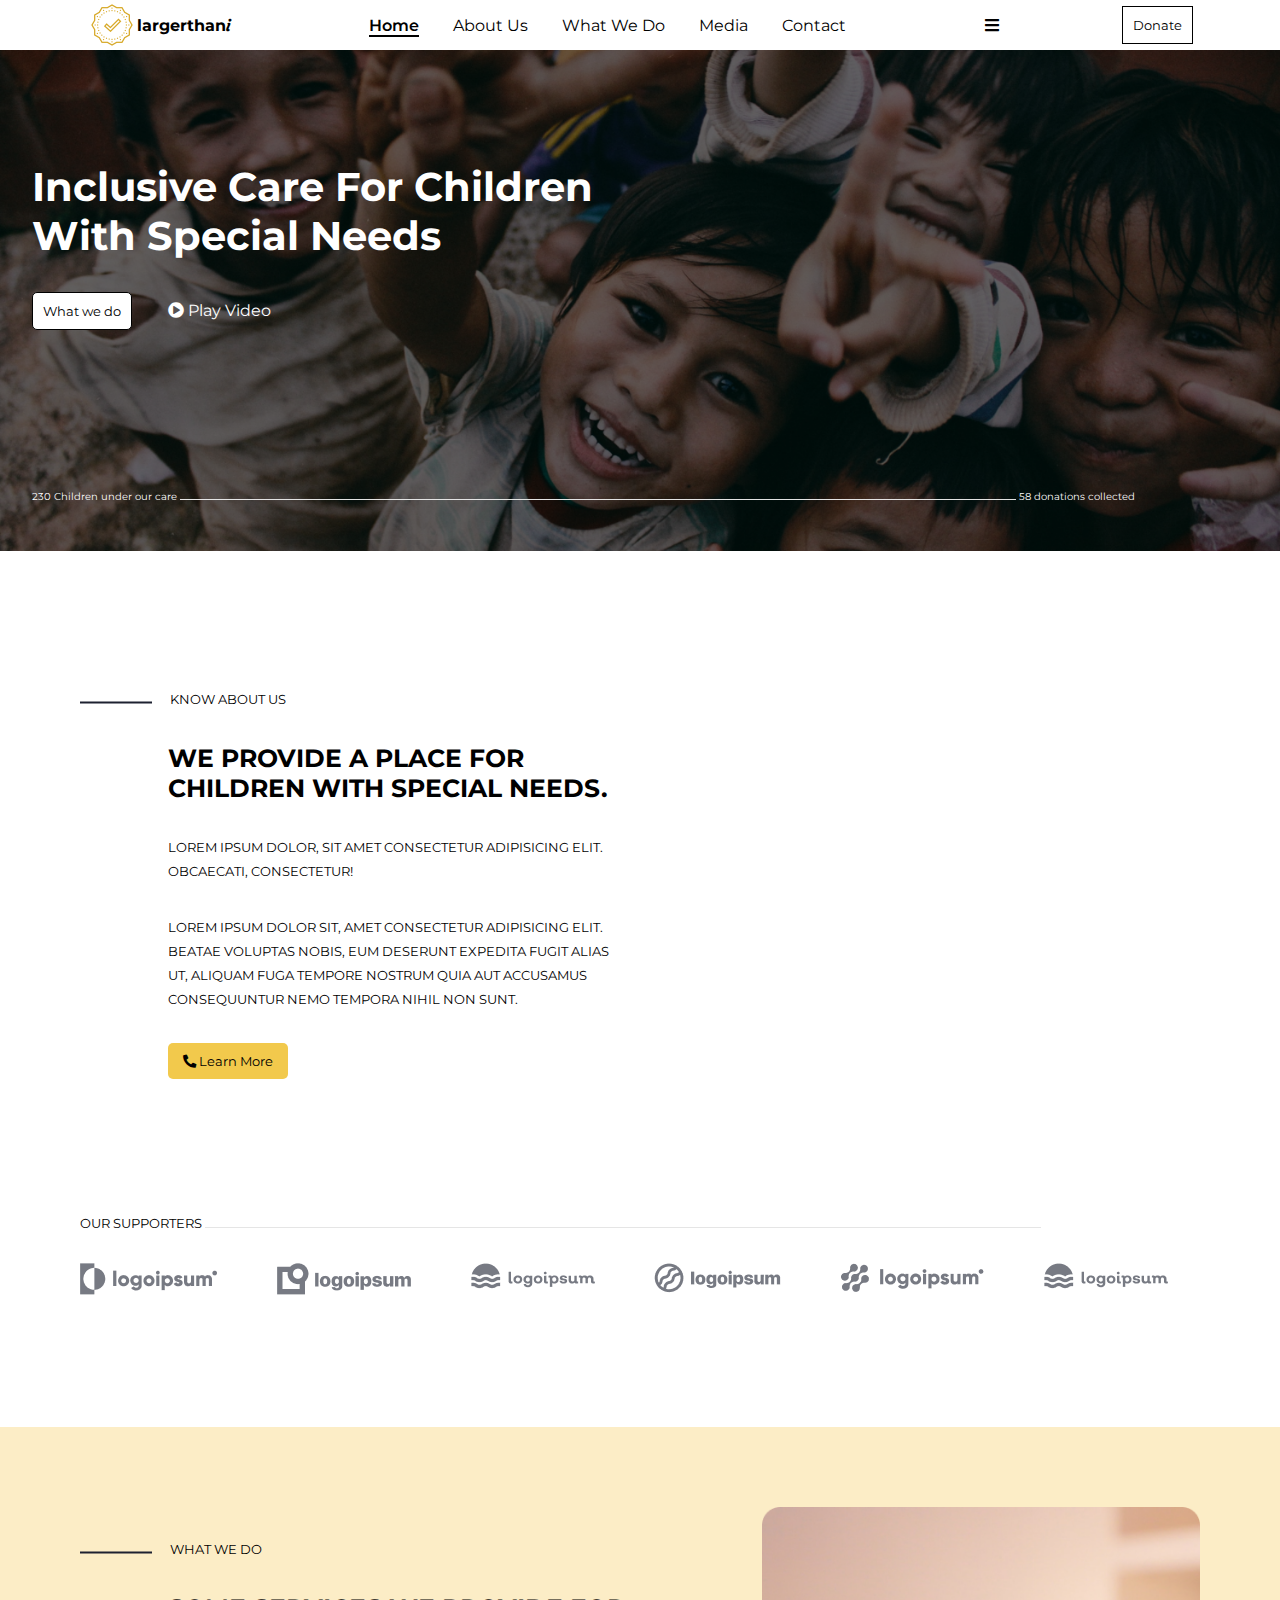
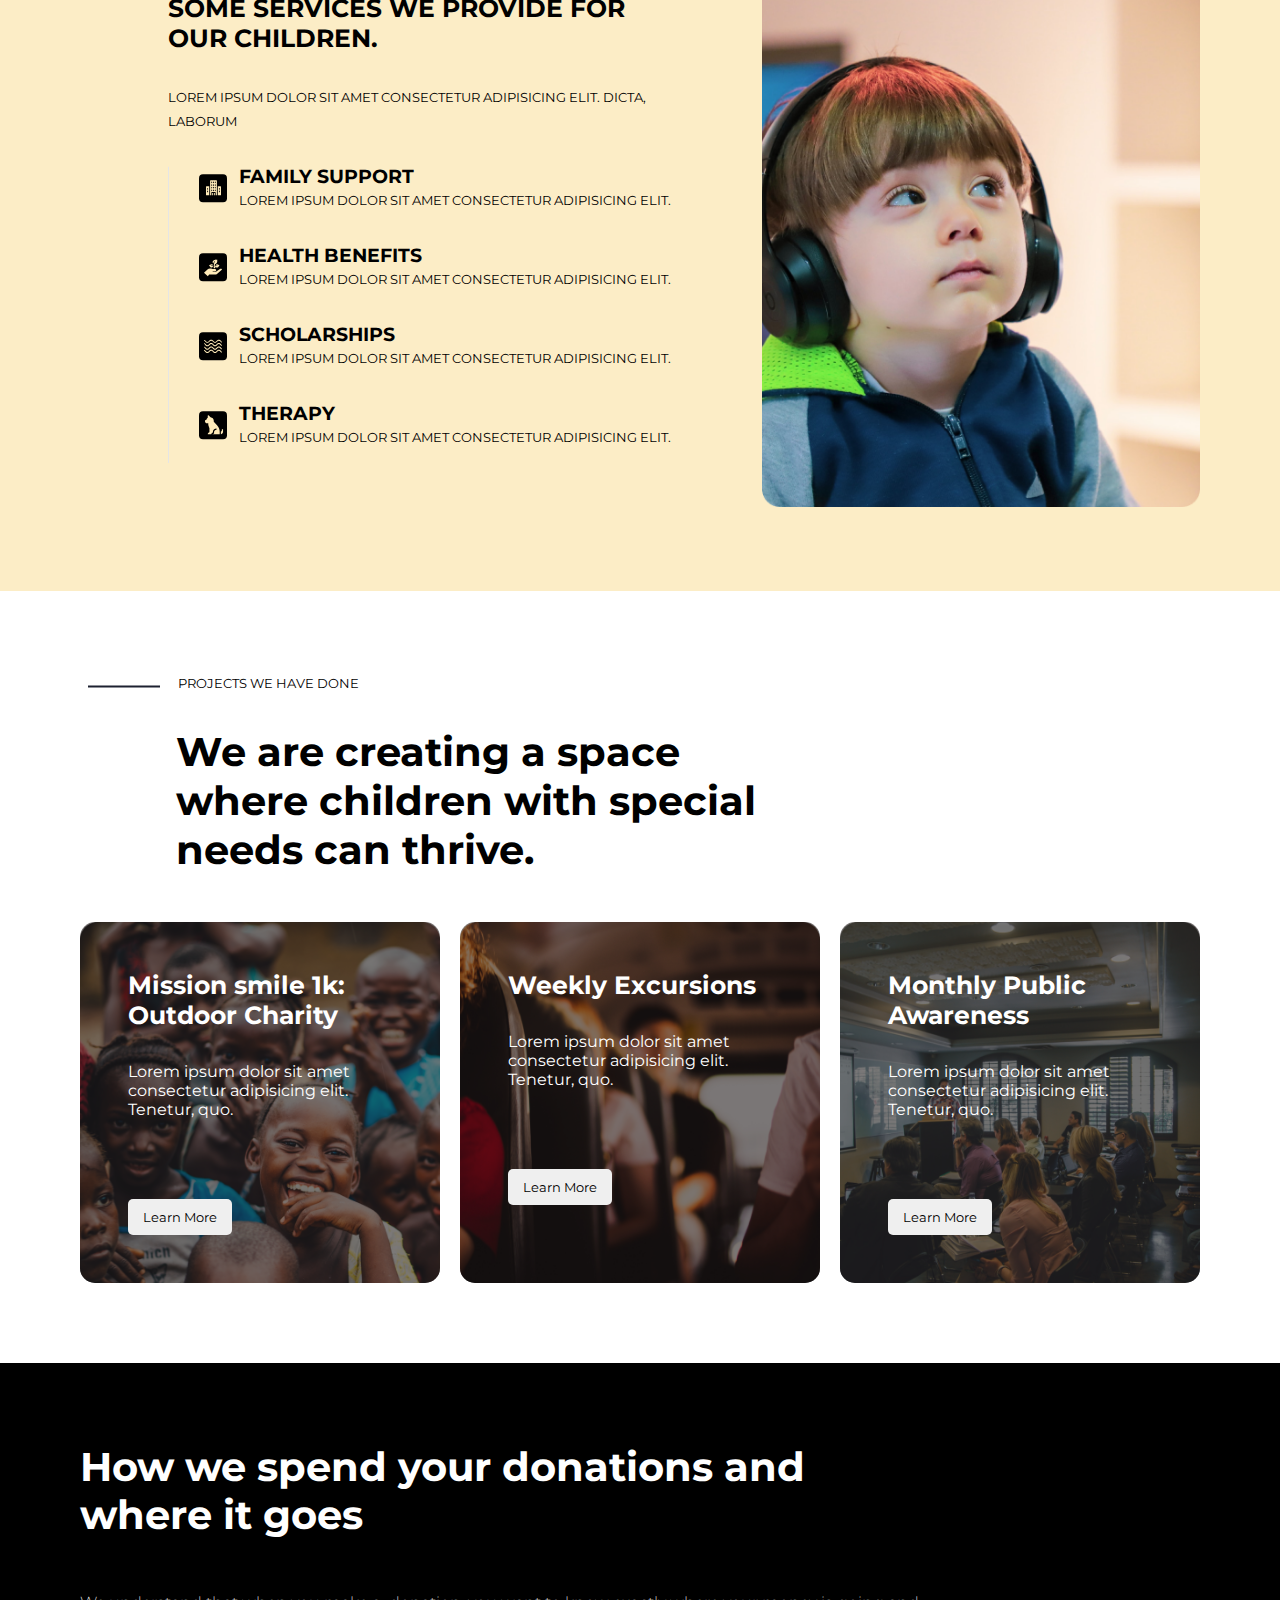
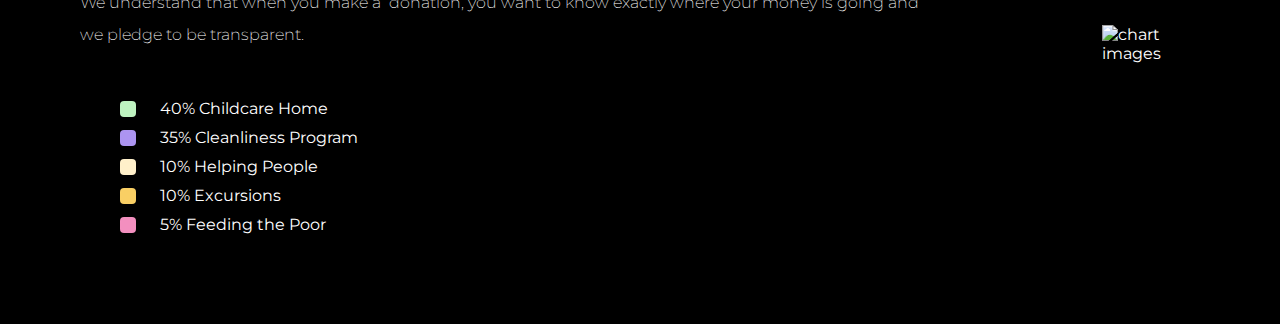
==== index.html @ 97e53000 "added stats section" ====
<!DOCTYPE html>
<html lang="en">
  <head>
    <meta charset="UTF-8" />
    <meta name="viewport" content="width=device-width, initial-scale=1.0" />
    <!-- Font Awesome CDN -->
    <link
      rel="stylesheet"
      href="https://cdnjs.cloudflare.com/ajax/libs/font-awesome/5.15.4/css/all.min.css"
    />

    <link
      rel="shortcut icon"
      href="assets/svg/Approval.svg"
      type="image/x-icon"
    />
    <!-- CSS references -->
    <link rel="stylesheet" href="/assets/css/home.css" />
    <link rel="stylesheet" href="assets/css/styleguide.css" />
    <link rel="stylesheet" href="assets/css/mobile.css" />

    <!-- Google Fonts -->
    <link
      href="https://fonts.googleapis.com/css?family=Montserrat:100,200,300,regular,500,600,700,800,900,100italic,200italic,300italic,italic,500italic,600italic,700italic,800italic,900italic"
      rel="stylesheet"
    />

    <link
      href="https://fonts.googleapis.com/css?family=Courgette:regular"
      rel="stylesheet"
    />
    <title>Home</title>
  </head>
  <body>
    <!-- <h2>Navbar sample</h2> -->
    <header>
      <div class="logo">
        <img src="assets/svg/Approval.svg" alt="" width="50px" height="50px" />
        <h4>largerthan<span>i</span></h4>
      </div>

      <nav>
        <a class="active" href="#">Home</a>
        <a href="#">About Us</a>
        <a href="#">What We Do</a>
        <a href="#">Media</a>
        <a href="#">Contact</a>
      </nav>
      <div class="hamburger">
        <i class="fas fa-bars"></i>
        <div class="dropdown-content">
          <p class="active" href="#">Home</p>
          <p href="#">About Us</p>
          <p href="#">What We Do</p>
          <p href="#">Media</p>
          <p href="#">Contact</p>
        </div>
      </div>
      <div class="btn">
        <button type="button">Donate</button>
      </div>
    </header>

    <!-- Hero Section -->
    <div class="hero">
      <div class="hero1">
        <div class="hero-content">
          <h4>Inclusive Care For Children With Special Needs</h4>
          <button type="button">What we do</button>
          <a href="#"> <i class="fas fa-play-circle"></i> Play Video</a>
        </div>
        <div class="col-2"></div>
      </div>
      <div class="stats">
        <p style="align-content: center; font-size: 10px">
          230 Children under our care
          <span
            ><img
              src="assets/svg/Line.svg"
              alt="stats figure on hero section"
            />
          </span>
          58 donations collected
        </p>
      </div>
    </div>

    <!-- About Section -->
    <div class="about-us">
      <div class="about-hero">
        <div class="about-col-1">
          <p>
            <img
              src="/assets/svg/about-line.svg"
              alt="about line"
              style="margin-right: 15px"
            />
            <span> know about us</span>
          </p>
          <div class="col-1-content">
            <h3>We provide a place for children with special needs.</h3>
            <p>
              Lorem ipsum dolor, sit amet consectetur adipisicing elit.
              Obcaecati, consectetur!
            </p>
            <p>
              Lorem ipsum dolor sit, amet consectetur adipisicing elit. Beatae
              voluptas nobis, eum deserunt expedita fugit alias ut, aliquam fuga
              tempore nostrum quia aut accusamus consequuntur nemo tempora nihil
              non sunt.
            </p>
            <button type="button">
              <i class="fas fa-phone-alt"></i> Learn More
            </button>
          </div>
        </div>
        <div class="about-col-2">
          <!-- <img src="/assets/images/About_BG.png" alt="about section image" />
          <i class="fas fa-play-circle"></i> -->
          <iframe
            width="500"
            height="500"
            style="border-radius: 10px"
            src="https://www.youtube.com/embed/Sut9pcNvTUs?si=gkUlMRy2Nu7qwLRM"
            title="YouTube video player"
            frameborder="0"
            allow="accelerometer; autoplay; clipboard-write; encrypted-media; gyroscope; picture-in-picture; web-share"
            referrerpolicy="strict-origin-when-cross-origin"
            allowfullscreen
          ></iframe>
        </div>
      </div>
      <div class="about-partners">
        <p>
          our supporters <img src="/assets/svg/Line.svg" alt="about-line" />
        </p>
        <div class="partners">
          <div class="partner-img">
            <img src="/assets/images/partners1.png" alt="partners logo" />
          </div>
          <div class="partner-img">
            <img src="/assets/images/partners2.png" alt="partners logo" />
          </div>
          <div class="partner-img">
            <img src="/assets/images/partners3.png" alt="partners logo" />
          </div>
          <div class="partner-img">
            <img src="/assets/images/partners4.png" alt="partners logo" />
          </div>
          <div class="partner-img">
            <img src="/assets/images/partners5.png" alt="partners logo" />
          </div>
          <div class="partner-img">
            <img src="/assets/images/partners3.png" alt="partners logo" />
          </div>
        </div>
      </div>
    </div>

    <!-- What We Do Section -->
    <div class="wwd">
      <div class="wwd-text">
        <p>
          <img
            src="/assets/svg/about-line.svg"
            style="margin-right: 15px"
            alt="line paragraph"
          />
          <span>what we do</span>
        </p>
        <div class="col-1-content">
          <h3>Some services we provide for our children.</h3>
          <p>
            Lorem ipsum dolor sit amet consectetur adipisicing elit. Dicta,
            laborum
          </p>
        </div>

        <div class="wwd-list">
          <img
            src="/assets/svg/whatwedoline.svg"
            height="300px"
            alt="what we do"
          />
          <ul>
            <li class="icon-family-support">
              <h3>Family Support</h3>
              <p>Lorem ipsum dolor sit amet consectetur adipisicing elit.</p>
            </li>
            <li class="icon-health-benefits">
              <h3>Health Benefits</h3>
              <p>Lorem ipsum dolor sit amet consectetur adipisicing elit.</p>
            </li>
            <li class="icon-scholarships">
              <h3>Scholarships</h3>
              <p>Lorem ipsum dolor sit amet consectetur adipisicing elit.</p>
            </li>
            <li class="icon-therapy">
              <h3>Therapy</h3>
              <p>Lorem ipsum dolor sit amet consectetur adipisicing elit.</p>
            </li>
          </ul>
        </div>
      </div>
      <div class="wwd-img">
        <img
          src="/assets/images/whatwedo-img.png"
          height="600px"
          alt="what we do"
        />
      </div>
    </div>

    <!-- Projects Completed -->
    <div class="projects">
      <div class="project-1">
        <div class="project-title">
          <p>
            <img
              src="/assets/svg/about-line.svg"
              style="margin-right: 15px"
              alt="project line"
            />
            <span>projects we have done</span>
          </p>
          <h3>
            We are creating a space where children with special needs can
            thrive.
          </h3>
        </div>
        <div class="project-col-2"></div>
      </div>
      <div class="project-cards">
        <div class="pro project-card1">
          <div class="content">
            <h4>Mission smile 1k: Outdoor Charity</h4>
            <p>
              Lorem ipsum dolor sit amet consectetur adipisicing elit. Tenetur,
              quo.
            </p>
          </div>
          <button type="button">Learn More</button>
        </div>
        <div class="pro project-card2">
          <div class="content">
            <h4>Weekly Excursions</h4>
            <p>
              Lorem ipsum dolor sit amet consectetur adipisicing elit. Tenetur,
              quo.
            </p>
          </div>
          <button type="button">Learn More</button>
        </div>
        <div class="pro project-card3">
          <div class="content">
            <h4>Monthly Public Awareness</h4>
            <p>
              Lorem ipsum dolor sit amet consectetur adipisicing elit. Tenetur,
              quo.
            </p>
          </div>
          <button type="button">Learn More</button>
        </div>
      </div>
    </div>

    <!-- Donation Chart -->
    <div class="donation-chart">
      <div class="chart-col-1">
        <h3>How we spend your donations and where it goes</h3>
        <p>
          We understand that when you make a  donation, you want to know exactly
          where your money is going and we pledge to be transparent.
        </p>
        <div class="chart-stats">
          <ul>
            <li class="stats-child">40% Childcare Home</li>
            <li class="stats-clean">35% Cleanliness Program</li>
            <li class="stats-help">10% Helping People</li>
            <li class="stats-excursion">10% Excursions</li>
            <li class="stats-feed">5% Feeding the Poor</li>
          </ul>
        </div>
      </div>
      <div class="chart-col-2">
        <img src="/assets/images/chart.png" alt="chart images" height="300px" />
      </div>
    </div>
  </body>
</html>
---- assets/css/home.css ----
* {
  font-family: "Montserrat", sans-serif;
  box-sizing: border-box;
  margin: 0;
}
header {
  display: flex;
  align-items: center;
  justify-content: space-around;
  margin: 0 25px;
  position: relative;
}
header .logo {
  display: flex;
  align-items: center;
}

header h4 span {
  font-family: "Courgette", cursive;
}
header nav a {
  margin: 0 15px;
  text-decoration: none;
  color: #000;
}
header nav a:hover {
  border-bottom: 2px solid #000;
}
header nav a.active {
  font-weight: 600;
  border-bottom: 2px solid #000;
}
header .btn button {
  background-color: #fff;
  color: #000;
  padding: 10px;
  border: 1px solid #000;
  cursor: pointer;
}
header .btn button:hover {
  background-color: #000;
  color: #fff;
  padding: 10px;
  cursor: pointer;
}

header .hamburger .dropdown-content {
  display: none;
  /* position: absolute; */
}

/* Hero style */
.hero {
  background-image: url("/assets/images/heroBG.png");
  background-size: cover;
  background-position: center center;
  padding: 7rem 0 3rem;
  color: var(--text-white);
}
.hero1 {
  display: flex;
  margin-bottom: 10rem;
}

.hero1 .hero-content {
  width: 50%;
  padding: 0 2rem;
}

.hero1 .hero-content h4 {
  font-size: 40px;
  margin-bottom: 2rem;
}

.hero1 .hero-content button {
  background-color: var(--text-white);
  color: var(--text-dark);
  padding: 10px;
  border-radius: 5px;
  border: 1px solid #000;
  cursor: pointer;
  margin-right: 2rem;
}

.hero1 button:hover {
  background-color: #000;
  color: #fff;
  padding: 10px;
  cursor: pointer;
  border: var(--text-white) 1px solid;
}

.hero1 .hero-content a {
  color: var(--text-white);
  text-decoration: none;
}

.hero .stats {
  padding-left: 2rem;
}

/* About Section styles */
.about-us {
  padding: 5rem;
}
.about-hero {
  display: flex;
  column-gap: 5rem;
  align-items: center;
}

.about-hero .about-col-1,
.wwd-text,
.project-title p span {
  text-transform: uppercase;
}

.about-hero .about-col-1 p {
  font-size: 13px;
  margin-bottom: 2rem;
  line-height: 1.5rem;
}

.col-1-content {
  margin-left: 5.5rem;
}

.col-1-content h3 {
  font-size: 25px;
  margin-bottom: 2rem;
  text-transform: uppercase;
}
.about-col-1 .col-1-content button {
  background-color: var(--primary-yellow-btn);
  color: var(--text-dark);
  padding: 10px 15px;
  border-radius: 5px;
  border: none;
  cursor: pointer;
}

.about-us .about-partners {
  padding: 5rem 0 3rem;
}
.about-us .about-partners p {
  text-transform: uppercase;
  font-size: 13px;
  margin-bottom: 2rem;
}
.about-us .about-partners img {
  /* align-content: center; */
  justify-content: center;
  margin-right: 2rem;
}

.about-partners .partners {
  display: flex;
  justify-content: space-between;
}

/* What we do styles */
.wwd {
  display: flex;
  align-items: center;
  column-gap: 5rem;
  padding: 5rem;
  background-color: var(--primary-yellow-bg);
}

.wwd .wwd-text p {
  font-size: 13px;
  margin-bottom: 2rem;
  line-height: 1.5rem;
}
.wwd-list {
  display: inline-flex;
  margin-left: 5.5rem;
}
.wwd-list ul {
  list-style: none;
  padding: 0;
}

.wwd-list li {
  padding-left: 40px;
  background-repeat: no-repeat;
  background-position: left center;
  margin-bottom: 10px;
  margin-left: 30px;
}

.icon-family-support {
  background-image: url("/assets/svg/family-support.svg");
}

.icon-health-benefits {
  background-image: url("/assets/svg/health-benefits.svg");
}

.icon-scholarships {
  background-image: url("/assets/svg/scholarships.svg");
}

.icon-therapy {
  background-image: url("/assets/svg/therapy.svg");
}

/* Projects Styles */
.projects {
  margin: 5rem 0;
}
.projects .project-1 {
  display: flex;
}
.projects .project-1 {
  width: 60%;
}
.project-1 .project-title {
  margin-left: 5.5rem;
}
.project-1 .project-title p {
  font-size: 13px;
  margin-bottom: 2rem;
  line-height: 1.5rem;
}

.project-1 .project-title h3 {
  font-size: 40px;
  margin: 0 0 3rem 5.5rem;
}

.projects .project-cards {
  display: grid;
  grid-template-columns: repeat(3, 1fr);
  grid-template-rows: 1fr;
  grid-column-gap: 20px;
  grid-row-gap: 0px;
  margin: 0 5rem 5rem;
}

.project-cards .pro {
  padding: 3rem;
  color: var(--text-white);
  border-radius: 15px;
  position: relative;
  overflow: hidden;
}

.project-cards .pro::before {
  content: "";
  position: absolute;
  top: 0;
  left: 0;
  width: 100%;
  height: 100%;
  background-color: #140e0e88;
  z-index: 1;
}

.project-cards .pro h4,
.project-cards .pro p,
.project-cards .pro button,
.project-cards .pro .content {
  position: relative;
  z-index: 2;
}

.project-cards .pro .content {
  flex: 1;
}

.project-cards .pro h4 {
  font-size: 25px;
}

.project-cards .pro p {
  margin: 2rem 0 5rem;
  font-weight: normal;
}

.project-cards .pro button {
  padding: 10px 15px;
  border-radius: 5px;
  border: none;
  cursor: pointer;
  font-weight: 400;
  align-self: flex-end;
}

.project-card1 {
  background-image: url("/assets/images/project-1.png");
  background-repeat: no-repeat;
  background-size: cover;
}

.project-card2 {
  background-image: url("/assets/images/project2.png");
  background-repeat: no-repeat;
  background-size: cover;
}

.project-card3 {
  background-image: url("/assets/images/project-3.png");
  background-repeat: no-repeat;
  background-size: cover;
}

/* Stats Chart */
.donation-chart {
  display: flex;
  align-items: center;
  padding: 5rem;
  column-gap: 10rem;
  background-color: var(--text-dark);
  color: var(--text-white);
}
.chart-col-1 h3 {
  font-size: 40px;
  line-height: 3rem;
  margin-bottom: 3rem;
}

.chart-col-1 p {
  font-weight: 200;
  line-height: 2rem;
  margin-bottom: 3rem;
}

.chart-col-1 .chart-stats ul {
  list-style: none;
  margin-left: 0;
}

.chart-stats li {
  padding-left: 40px;
  background-repeat: no-repeat;
  background-position: left center;
  margin-bottom: 10px;
}
.stats-child {
  background-image: url("/assets/svg/child-icon.svg");
}
.stats-clean {
  background-image: url("/assets/svg/cleanliness-icon.svg");
}
.stats-help {
  background-image: url("/assets/svg/help-icon.svg");
}
.stats-excursion {
  background-image: url("/assets/svg/excursion-icon.svg");
}
.stats-feed {
  background-image: url("/assets/svg/feeding-icon.svg");
}
---- assets/css/styleguide.css ----
:root {
  --primary-yellow-btn: #f2c94c;
  --primary-yellow-bg: #fcedc6;
  --text-white: #fff;
  --text-dark: #000;
}
---- assets/css/mobile.css ----
/* Mobile styles */
@media (max-width: 768px) {
  /* nav {
    display: none; 
    flex-direction: column;
    position: absolute;
    top: 60px;
    left: 0;
    width: 100%;
    background-color: #fff;
    z-index: 1;
  }

  nav a {
    padding: 10px 20px;
    border-bottom: 1px solid #ccc;
  } 

  .fa-bars {
    cursor: pointer;
    display: block;
  }

  .hamburger:hover .dropdown-content {
    display: block;
    position: absolute;
  } */

  /* hero styles on mobile */
  .hero1 .hero-content {
    width: 100%;
    /* padding: 0 2rem; */
  }

  /* about styles on mobile */
  .about-us .about-hero {
    display: inline-block;
  }

  /* partners styles on mobile */
  .about-partners .partners {
    display: grid;
    grid-template-columns: repeat(3, 1fr);
    grid-template-rows: repeat(2, 1fr);
    grid-column-gap: 10px;
    grid-row-gap: 10px;
  }

  /* What we do styles */
  .wwd {
    display: block;
  }
  .wwd .wwd-img img {
    justify-items: center;
    /* align-self: center; */
    align-content: center;
  }
}
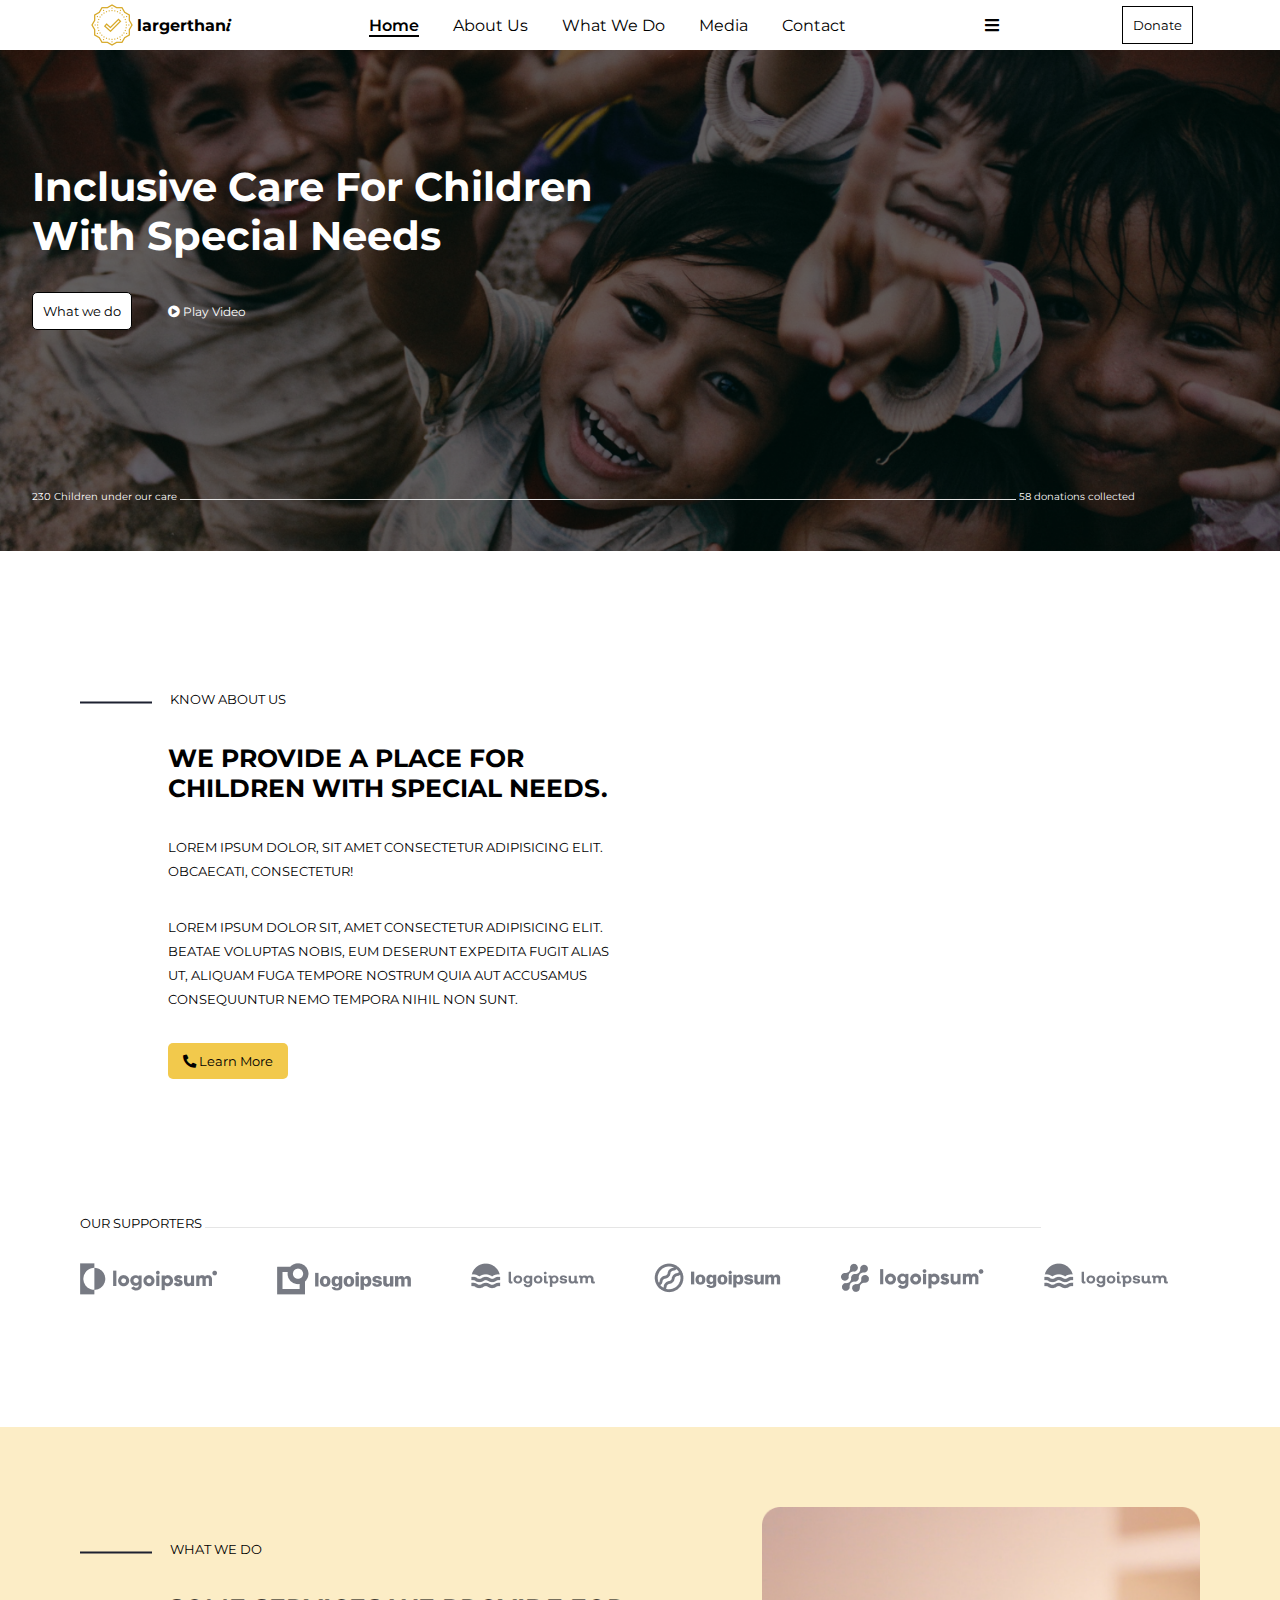
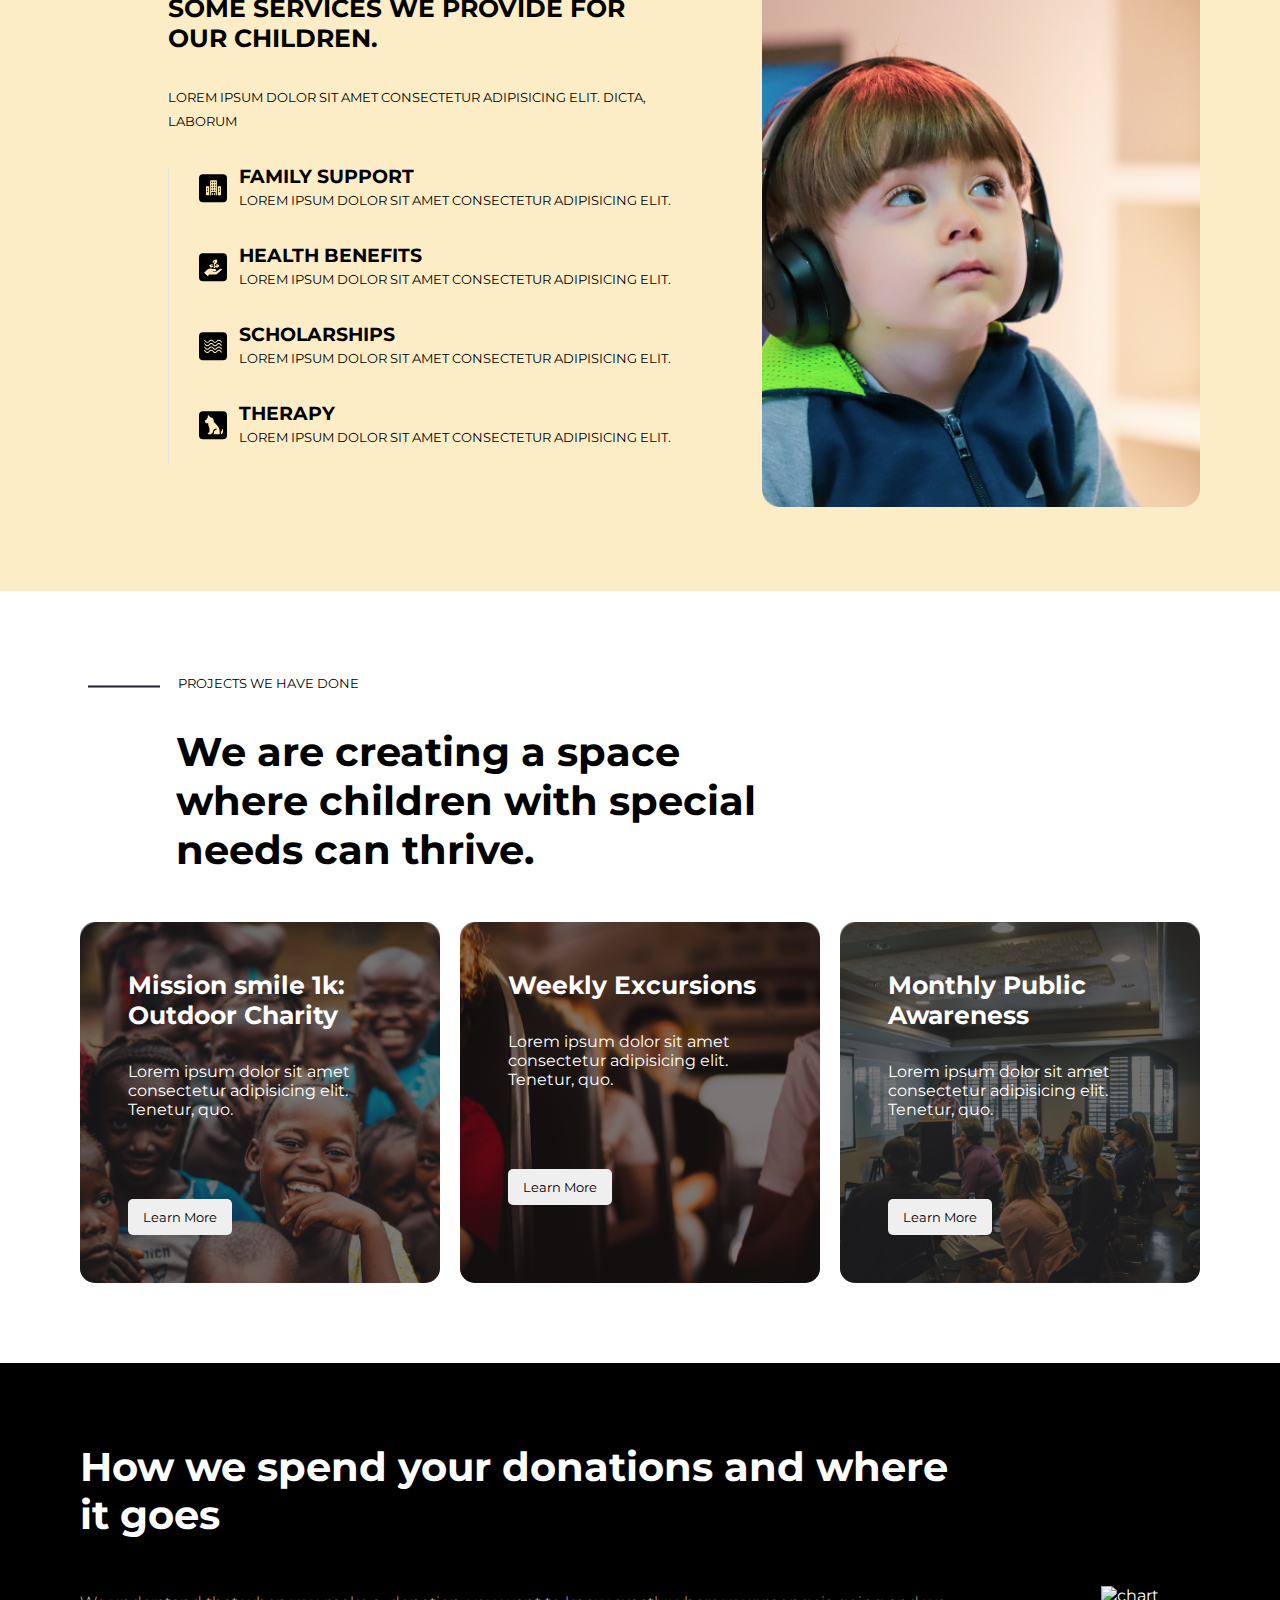
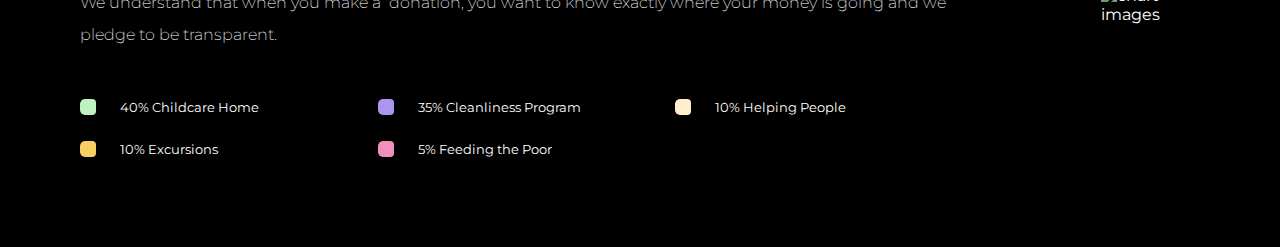
==== commit 21555ea0: "edited li on chart stats" ====
--- a/index.html
+++ b/index.html
@@ -283,7 +283,12 @@
         </div>
       </div>
       <div class="chart-col-2">
-        <img src="/assets/images/chart.png" alt="chart images" height="300px" />
+        <img
+          src="/assets/images/chart.png"
+          alt="chart images"
+          height="300px"
+          width="300px"
+        />
       </div>
     </div>
   </body>
--- a/assets/css/home.css
+++ b/assets/css/home.css
@@ -93,6 +93,7 @@
 .hero1 .hero-content a {
   color: var(--text-white);
   text-decoration: none;
+  font-size: 12px;
 }
 
 .hero .stats {
@@ -310,7 +311,7 @@
   display: flex;
   align-items: center;
   padding: 5rem;
-  column-gap: 10rem;
+  column-gap: 9rem;
   background-color: var(--text-dark);
   color: var(--text-white);
 }
@@ -329,14 +330,26 @@
 .chart-col-1 .chart-stats ul {
   list-style: none;
   margin-left: 0;
+  display: grid;
+  grid-template-columns: repeat(3, 1fr);
+  gap: 1rem;
+  list-style: none;
+  padding: 0;
+  margin: 0;
 }
 
 .chart-stats li {
+  /* background-color: #f4f4f4; */
+  /* text-align: center; */
+  /* padding: 0.5rem; */
+  border-radius: 5px;
   padding-left: 40px;
   background-repeat: no-repeat;
   background-position: left center;
   margin-bottom: 10px;
-}
+  font-size: 13px;
+}
+
 .stats-child {
   background-image: url("/assets/svg/child-icon.svg");
 }
--- a/assets/css/mobile.css
+++ b/assets/css/mobile.css
@@ -1,7 +1,7 @@
 /* Mobile styles */
 @media (max-width: 768px) {
-  /* nav {
-    display: none; 
+  nav {
+    display: none;
     flex-direction: column;
     position: absolute;
     top: 60px;
@@ -14,7 +14,7 @@
   nav a {
     padding: 10px 20px;
     border-bottom: 1px solid #ccc;
-  } 
+  }
 
   .fa-bars {
     cursor: pointer;
@@ -24,7 +24,7 @@
   .hamburger:hover .dropdown-content {
     display: block;
     position: absolute;
-  } */
+  }
 
   /* hero styles on mobile */
   .hero1 .hero-content {
@@ -56,3 +56,45 @@
     align-content: center;
   }
 }
+
+/* @media only screen and (min-width: 600px) { */
+@media (max-width: 600px) {
+  .about-hero {
+    flex-direction: column;
+  }
+
+  .about-col-1,
+  .about-col-2 {
+    width: 100%;
+  }
+
+  .about-col-2 iframe {
+    width: 100%;
+    height: auto;
+  }
+
+  .col-1-content h3 {
+    font-size: 1.25rem;
+  }
+
+  .col-1-content p {
+    font-size: 0.875rem;
+  }
+
+  .col-1-content button {
+    width: 100%;
+    padding: 12px;
+  }
+
+  .partners {
+    flex-direction: column;
+  }
+
+  .partner-img {
+    width: 100%;
+  }
+
+  .partner-img img {
+    width: 100%;
+  }
+}
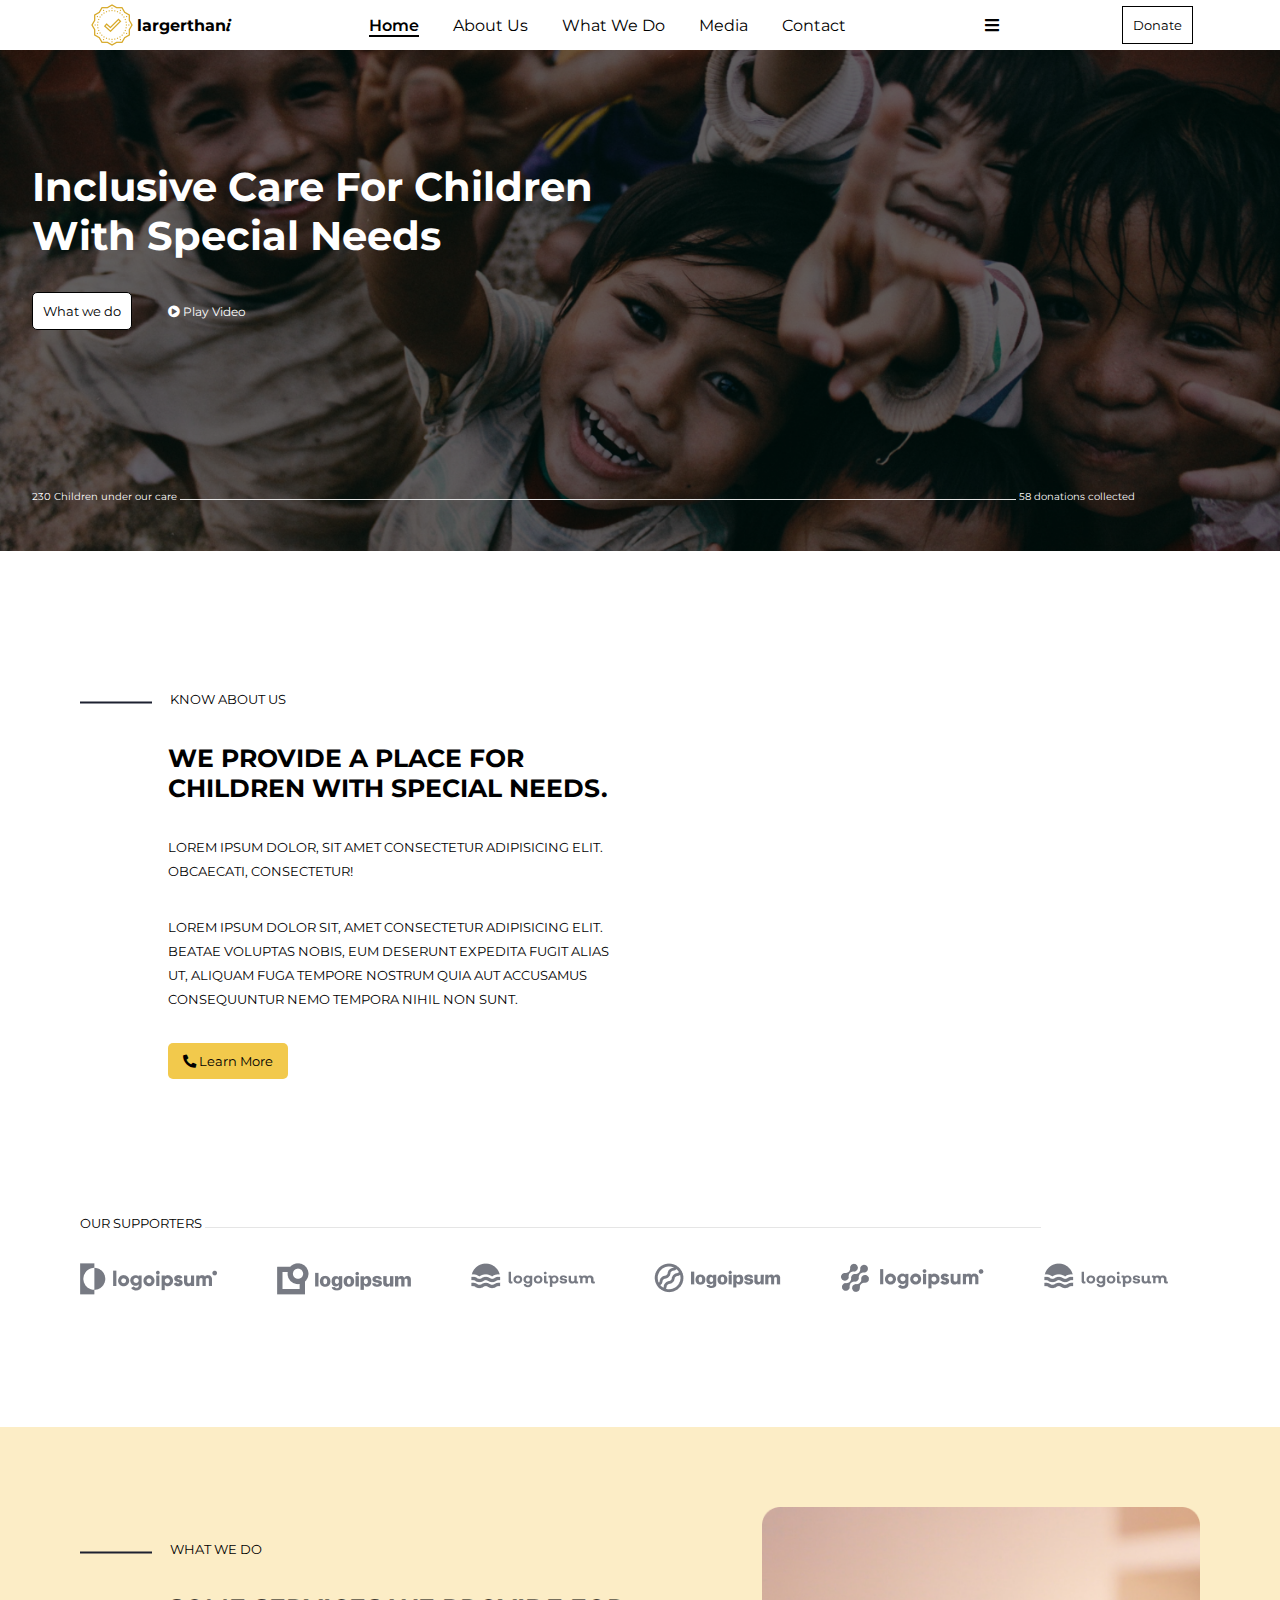
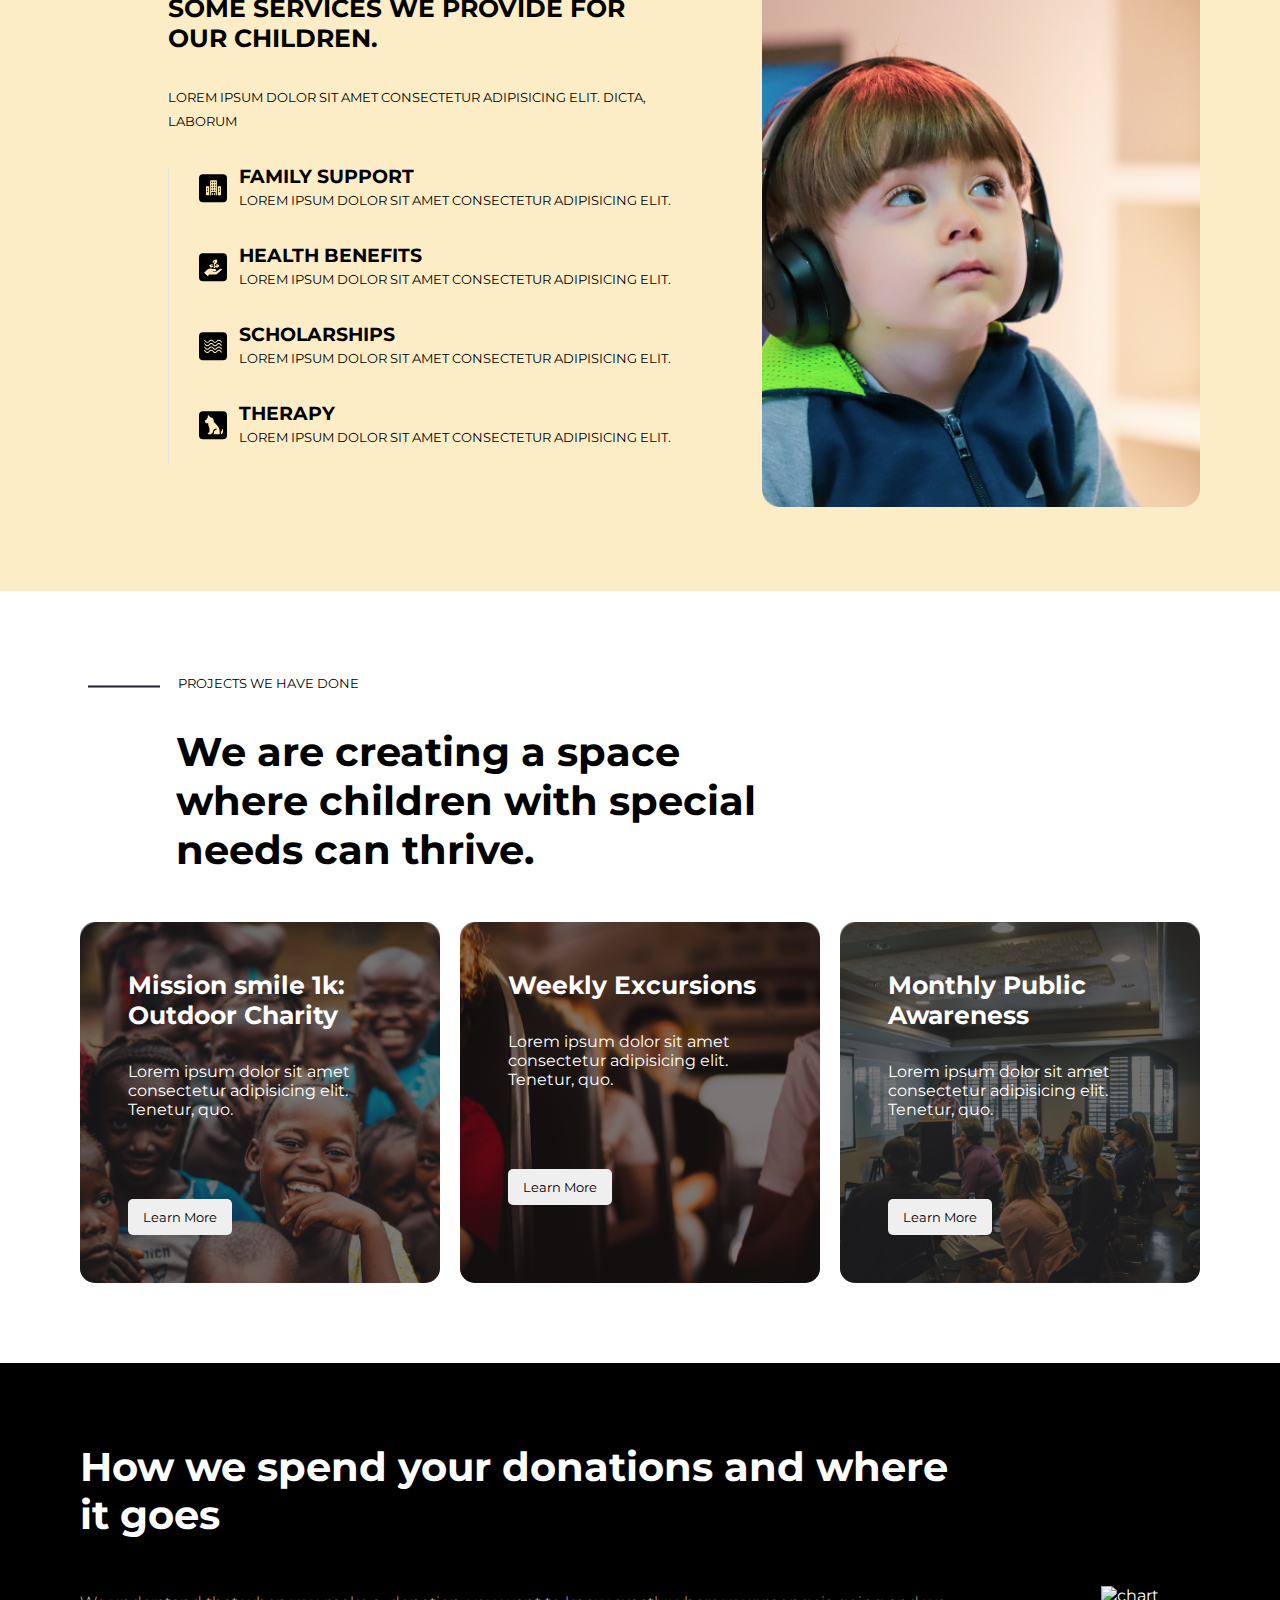
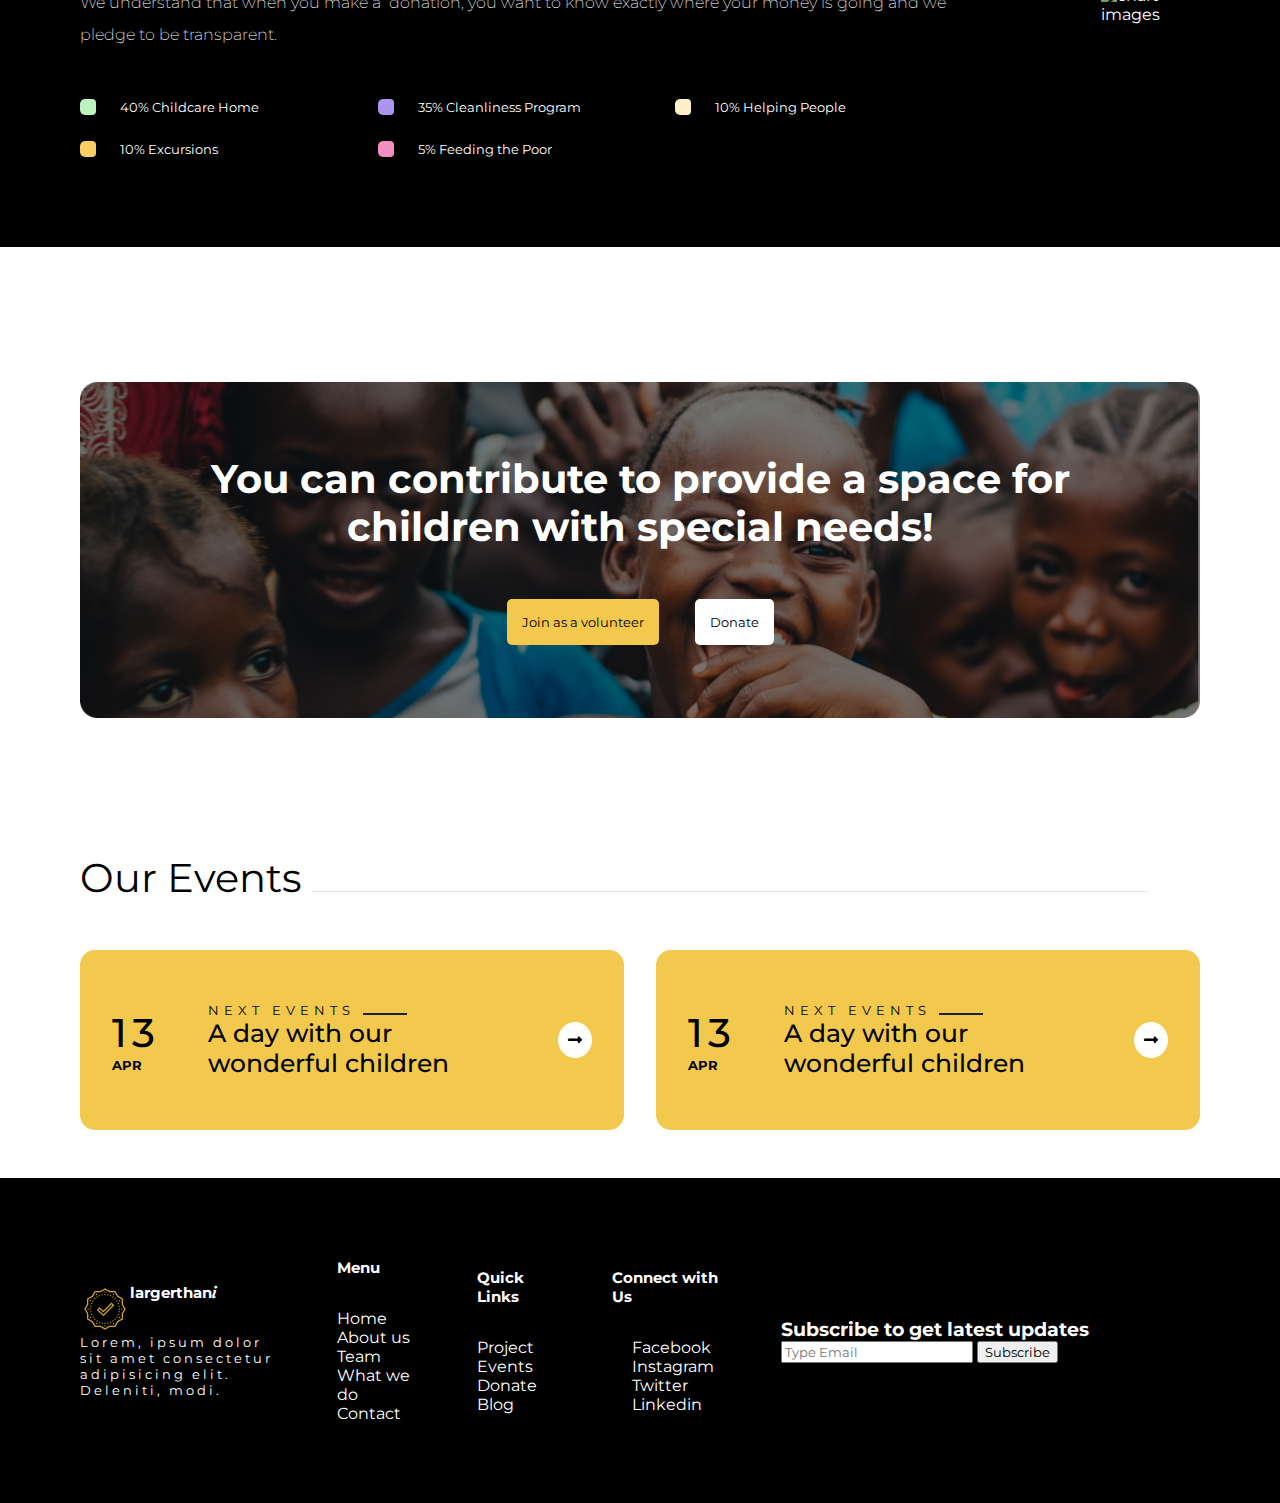
==== commit 799afd37: "added sections for donation and events on landing page" ====
--- a/index.html
+++ b/index.html
@@ -291,5 +291,112 @@
         />
       </div>
     </div>
+
+    <!-- Contribute banner section -->
+    <div class="contribute">
+      <h3>
+        You can contribute to provide a space for children with special needs!
+      </h3>
+      <button type="button" id="volunteerjoin">Join as a volunteer</button>
+      <button type="button " id="donate">Donate</button>
+    </div>
+
+    <!-- Our Events Section -->
+    <div class="events">
+      <h3>Our Events <img src="/assets/svg/Line.svg" alt="our events" /></h3>
+      <div class="event-cards">
+        <div class="card-column">
+          <div class="col-content">
+            <div class="date">
+              <h3>13</h3>
+              <h5>APR</h5>
+            </div>
+            <div class="next-events">
+              <h5>
+                next events
+                <img src="/assets/svg/event-line.svg" alt="next-events title" />
+              </h5>
+              <h4>A day with our wonderful children</h4>
+            </div>
+            <div class="next-icon">
+              <i class="fas fa-long-arrow-alt-right icon"></i>
+            </div>
+          </div>
+        </div>
+        <div class="card-column">
+          <div class="col-content">
+            <div class="date">
+              <h3>13</h3>
+              <h5>APR</h5>
+            </div>
+            <div class="next-events">
+              <h5>
+                next events
+                <img src="/assets/svg/event-line.svg" alt="next-events title" />
+              </h5>
+              <h4>A day with our wonderful children</h4>
+            </div>
+            <div class="next-icon">
+              <i class="fas fa-long-arrow-alt-right icon"></i>
+            </div>
+          </div>
+        </div>
+      </div>
+    </div>
+
+    <!-- Footer section -->
+    <footer>
+      <div class="logo">
+        <div class="logo-about">
+          <img
+            src="assets/svg/Approval.svg"
+            alt="footer logo"
+            width="50px"
+            height="50px"
+          />
+          <h4>largerthan<span>i</span></h4>
+        </div>
+
+        <p>
+          Lorem, ipsum dolor sit amet consectetur adipisicing elit. Deleniti,
+          modi.
+        </p>
+      </div>
+      <div class="menu">
+        <h4>Menu</h4>
+        <p><a class="active" href="#">Home</a></p>
+        <p><a href="#">About us</a></p>
+        <p><a href="#">Team</a></p>
+        <p><a href="#">What we do</a></p>
+        <p><a href="#">Contact</a></p>
+      </div>
+      <div class="quick-links">
+        <h4>Quick Links</h4>
+        <p><a href="#">Project</a></p>
+        <p><a href="#">Events</a></p>
+        <p><a href="#">Donate</a></p>
+        <p><a href="#">Blog</a></p>
+      </div>
+      <div class="connect">
+        <h4>Connect with Us</h4>
+        <p>
+          <a href="#"><i class="fas fa-facebook"></i> Facebook</a>
+        </p>
+        <p>
+          <a href="#"><i class="fas fa-instagram"></i> Instagram</a>
+        </p>
+        <p>
+          <a href="#"><i class="fas fa-twitter"></i> Twitter</a>
+        </p>
+        <p>
+          <a href="#"><i class="fas fa-linkedin"></i> Linkedin</a>
+        </p>
+      </div>
+      <div class="newsletter">
+        <h3>Subscribe to get latest updates</h3>
+        <input type="email" name="email" id="email" placeholder="Type Email" />
+        <button type="submit">Subscribe</button>
+      </div>
+    </footer>
   </body>
 </html>
--- a/assets/css/home.css
+++ b/assets/css/home.css
@@ -339,9 +339,6 @@
 }
 
 .chart-stats li {
-  /* background-color: #f4f4f4; */
-  /* text-align: center; */
-  /* padding: 0.5rem; */
   border-radius: 5px;
   padding-left: 40px;
   background-repeat: no-repeat;
@@ -365,3 +362,142 @@
 .stats-feed {
   background-image: url("/assets/svg/feeding-icon.svg");
 }
+
+/* Contribute banner styles */
+
+.contribute {
+  background-image: url("/assets/images/contributeIMG.png");
+  background-repeat: no-repeat;
+  background-position: center center;
+  text-align: center;
+  background-size: contain;
+  color: var(--text-white);
+  padding: 8rem;
+  margin: 5rem;
+  border-radius: 15px;
+}
+.contribute h3 {
+  font-size: 40px;
+  line-height: 3rem;
+  margin-bottom: 3rem;
+}
+.contribute button#volunteerjoin,
+button#donate {
+  padding: 15px;
+  border-radius: 5px;
+  cursor: pointer;
+  border: none;
+  margin: 0 1rem;
+}
+
+.contribute button#volunteerjoin {
+  background-color: var(--primary-yellow-btn);
+}
+/* .contribute button#volunteerjoin:hover {
+  background-color: var(--text-white);
+  color: var(--primary-yellow-btn);
+  border: 1px solid var(--primary-yellow-btn);
+} */
+.contribute button#donate {
+  background-color: var(--text-white);
+  color: var(--text-dark);
+}
+/* .contribute button#donate:hover {
+  background-color: var(--text-dark);
+  color: var(--text-white);
+  border: 1px solid var(--text-white);
+} */
+
+/* Events slider styles */
+.events {
+  padding: 0 5rem;
+}
+.events h3 {
+  font-size: 40px;
+  font-weight: 400;
+}
+.event-cards {
+  display: flex;
+  justify-content: space-between;
+  column-gap: 2rem;
+  margin: 3rem 0;
+}
+.event-cards .card-column {
+  background-color: var(--primary-yellow-btn);
+  padding: 2rem;
+  border-radius: 15px;
+  border: none;
+}
+.event-cards .card-column .col-content {
+  display: flex;
+  align-items: center;
+  padding: 20px 0;
+  column-gap: 1rem;
+}
+.col-content .date {
+  margin-right: 2rem;
+}
+.col-content .date h3 {
+  letter-spacing: 5px;
+  font-size: 40px;
+  font-weight: 500;
+}
+.col-content .next-events {
+  margin-right: 3rem;
+}
+.col-content .next-events h5 {
+  letter-spacing: 5px;
+  text-transform: uppercase;
+  font-size: 13px;
+  font-weight: 400;
+}
+.col-content .next-events h4 {
+  font-size: 25px;
+  font-weight: 500;
+}
+.col-content .next-icon .icon {
+  background-color: var(--text-white);
+  padding: 10px;
+  border-radius: 50%;
+  cursor: pointer;
+}
+
+/* Footer Styles */
+footer {
+  background-color: var(--text-dark);
+  display: flex;
+  align-items: center;
+  justify-content: space-between;
+  color: var(--text-white);
+  padding: 5rem;
+  column-gap: 3rem;
+}
+footer .logo {
+  width: 20%;
+}
+footer .logo .logo-about {
+  display: flex;
+  align-items: center;
+}
+
+footer .logo .logo-about h4 span {
+  font-family: "Courgette", cursive;
+}
+footer .logo p {
+  font-size: 13px;
+  line-height: 1rem;
+  letter-spacing: 3px;
+}
+
+footer h4 {
+  margin-bottom: 2rem;
+  font-size: 15px;
+}
+
+footer p a {
+  color: var(--text-white);
+  text-decoration: none;
+}
+footer .newsletter {
+  width: 40%;
+}
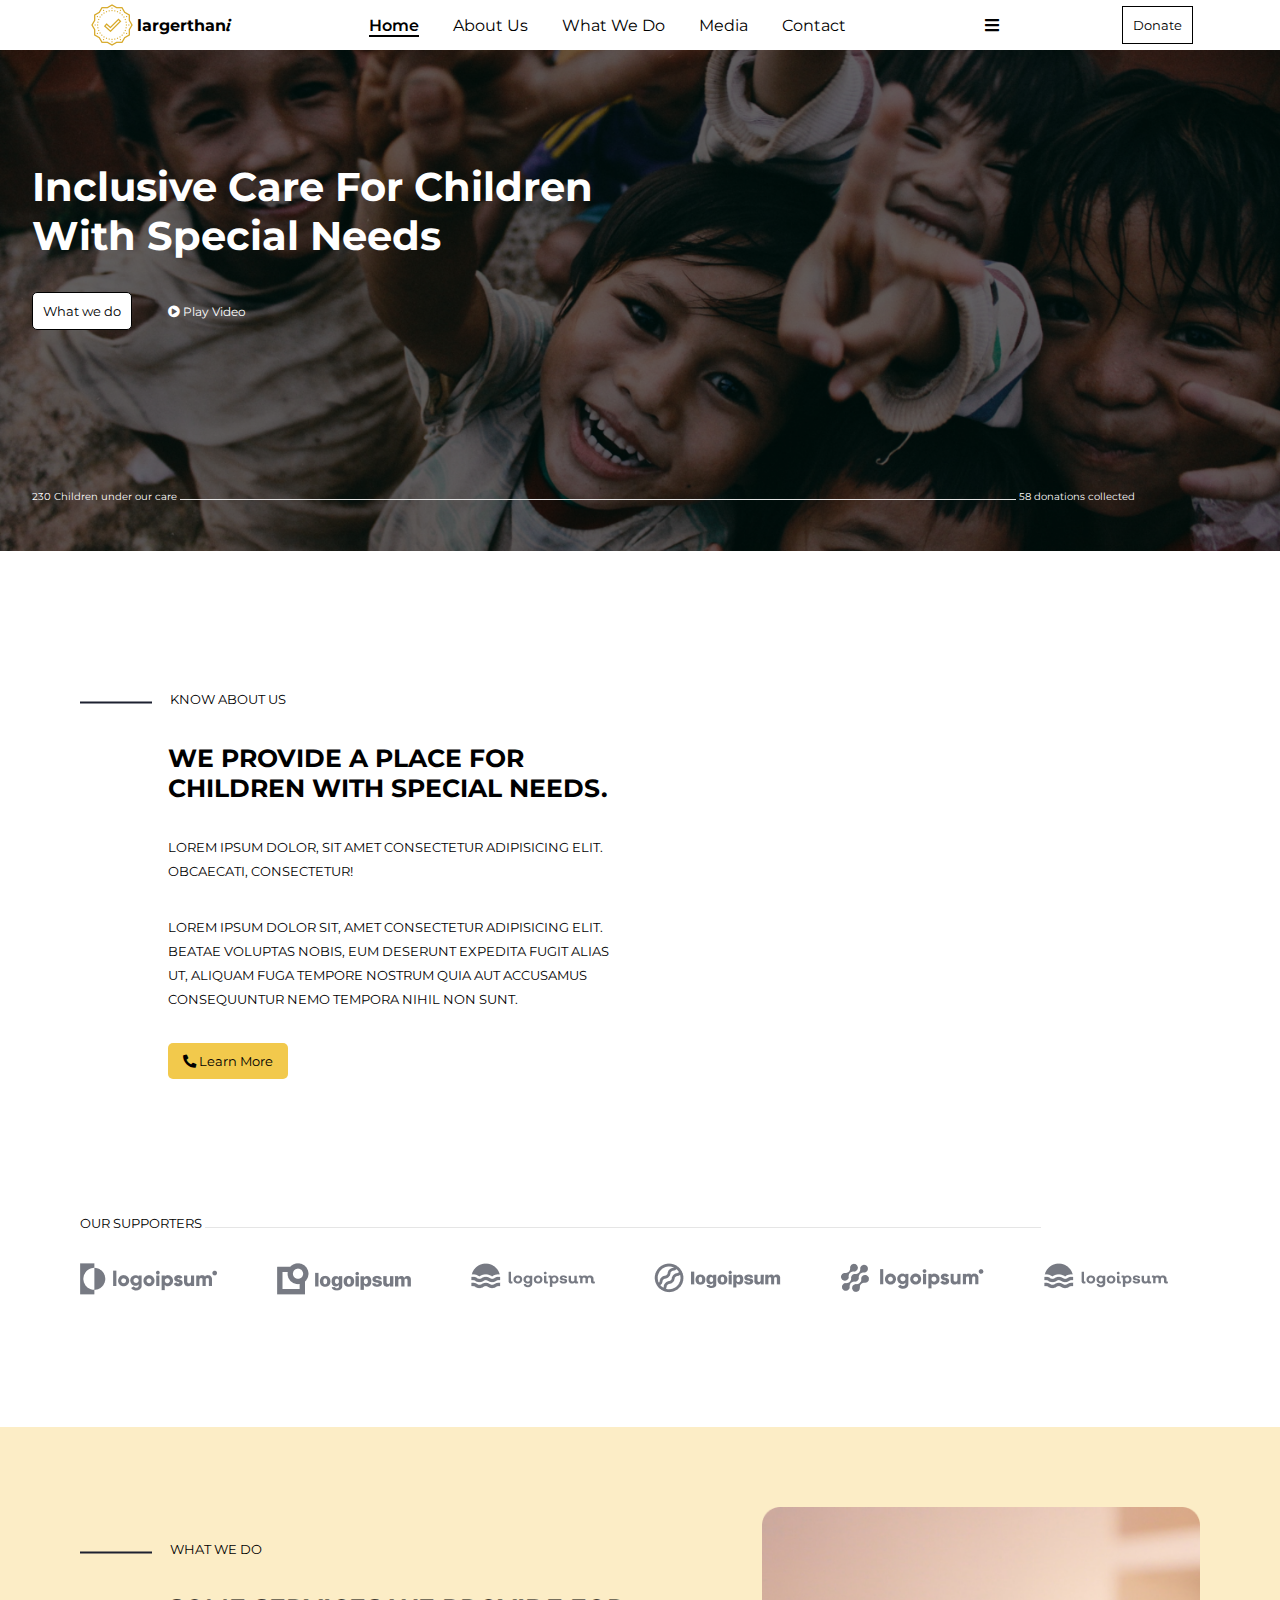
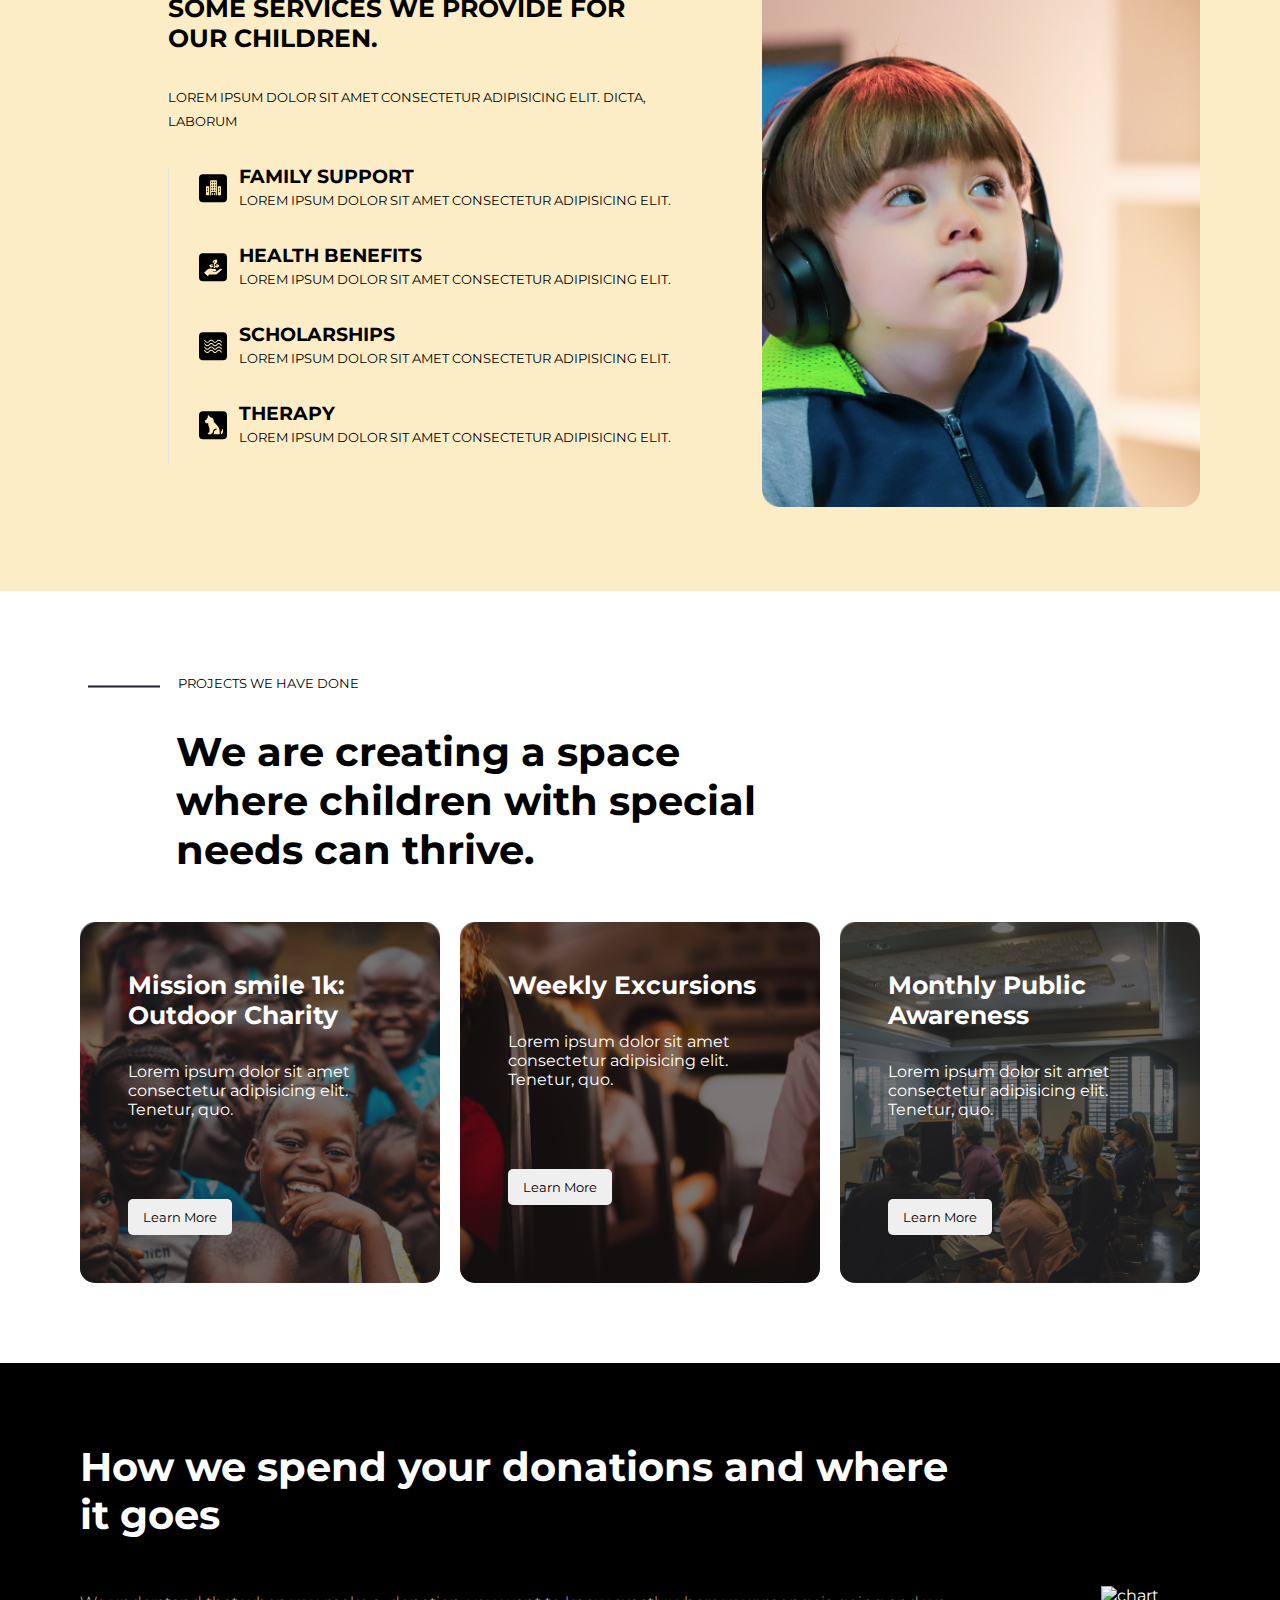
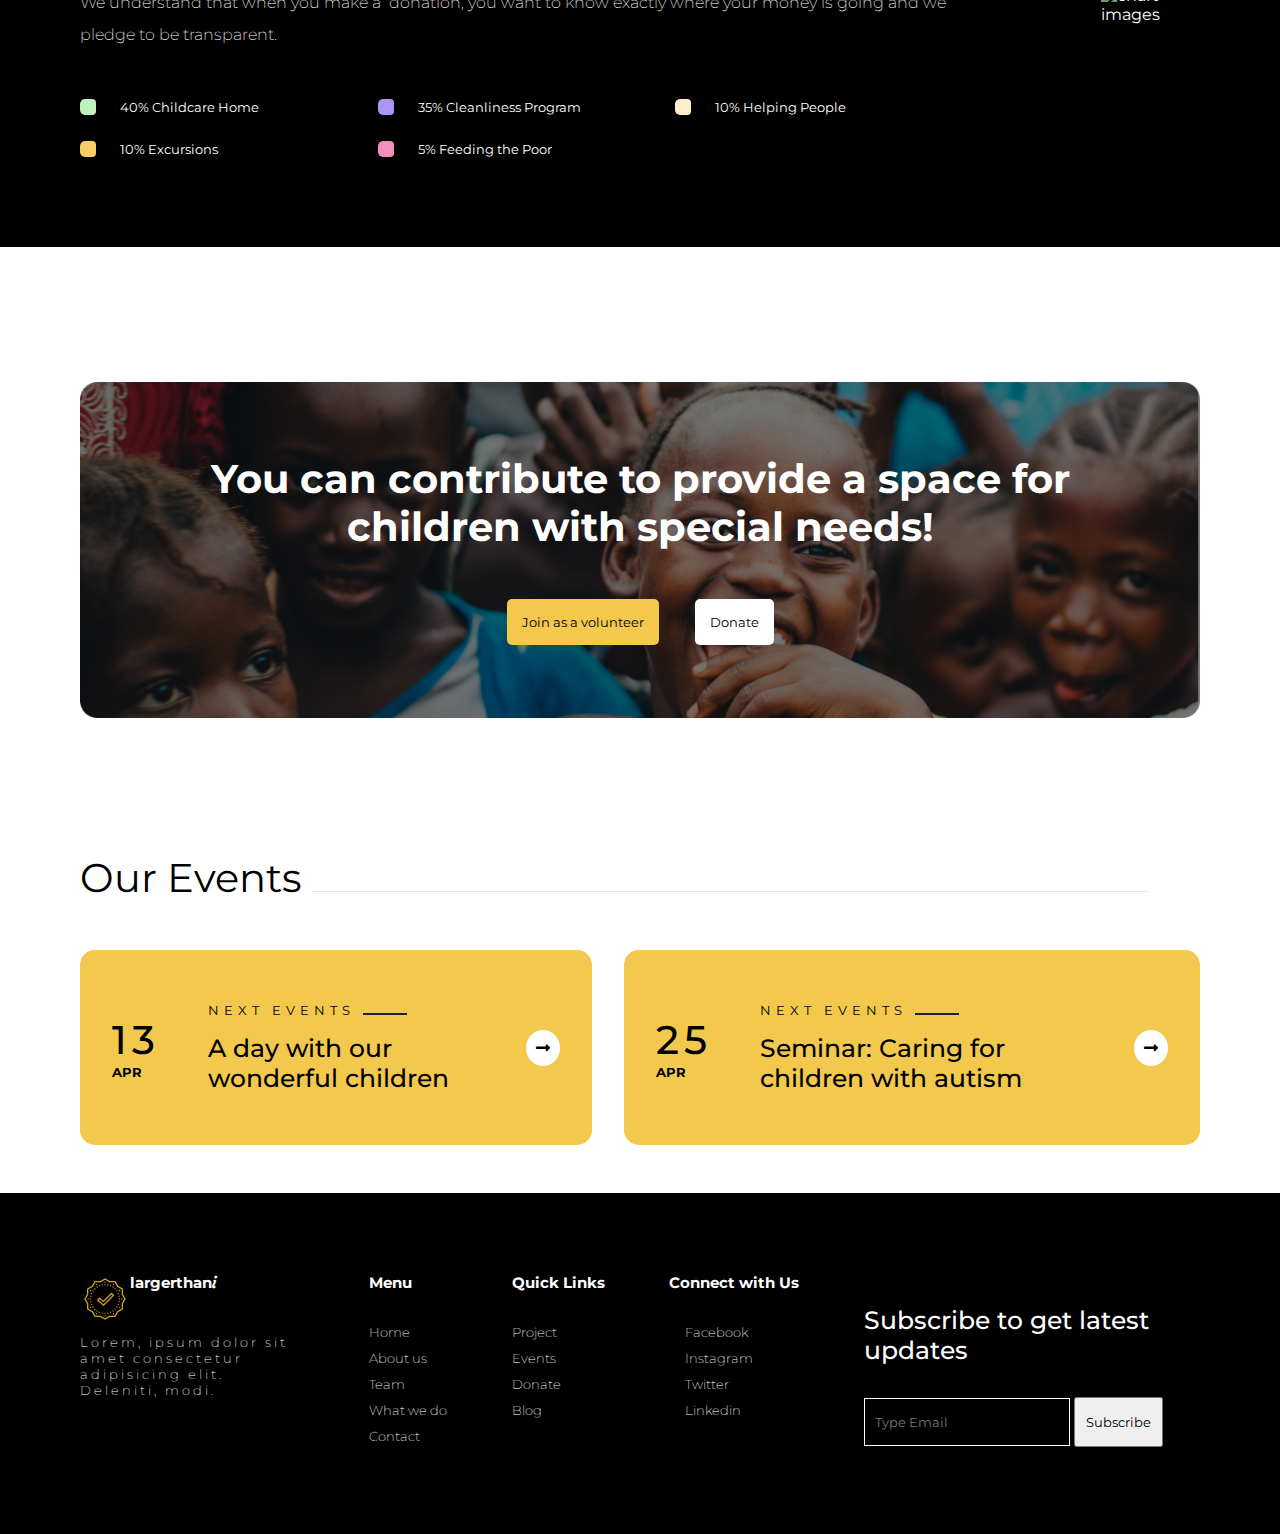
==== commit 44217dad: "completed footer section" ====
--- a/index.html
+++ b/index.html
@@ -326,7 +326,7 @@
         <div class="card-column">
           <div class="col-content">
             <div class="date">
-              <h3>13</h3>
+              <h3>25</h3>
               <h5>APR</h5>
             </div>
             <div class="next-events">
@@ -334,7 +334,7 @@
                 next events
                 <img src="/assets/svg/event-line.svg" alt="next-events title" />
               </h5>
-              <h4>A day with our wonderful children</h4>
+              <h4>Seminar: Caring for children with autism</h4>
             </div>
             <div class="next-icon">
               <i class="fas fa-long-arrow-alt-right icon"></i>
--- a/assets/css/home.css
+++ b/assets/css/home.css
@@ -450,6 +450,7 @@
   text-transform: uppercase;
   font-size: 13px;
   font-weight: 400;
+  margin-bottom: 15px;
 }
 .col-content .next-events h4 {
   font-size: 25px;
@@ -466,7 +467,7 @@
 footer {
   background-color: var(--text-dark);
   display: flex;
-  align-items: center;
+  /* align-items: center; */
   justify-content: space-between;
   color: var(--text-white);
   padding: 5rem;
@@ -493,11 +494,40 @@
   margin-bottom: 2rem;
   font-size: 15px;
 }
-
+footer p {
+  font-size: 13px;
+  font-weight: 200;
+  margin: 10px 0;
+}
 footer p a {
   color: var(--text-white);
   text-decoration: none;
 }
+footer .connect p.fas {
+  color: var(--text-white);
+}
 footer .newsletter {
-  width: 40%;
-}
+  width: 30%;
+}
+
+footer .newsletter h3 {
+  margin: 2rem 0;
+  font-size: 25px;
+  font-weight: 500;
+}
+footer .newsletter input,
+button {
+  /* width: 100%; */
+  padding: 15px 10px;
+}
+footer .newsletter input:focus {
+  outline: none;
+  color: var(--text-white);
+}
+footer .newsletter input {
+  background: none;
+  border: 1px solid var(--text-white);
+}
+footer .newsletter button {
+  cursor: pointer;
+}
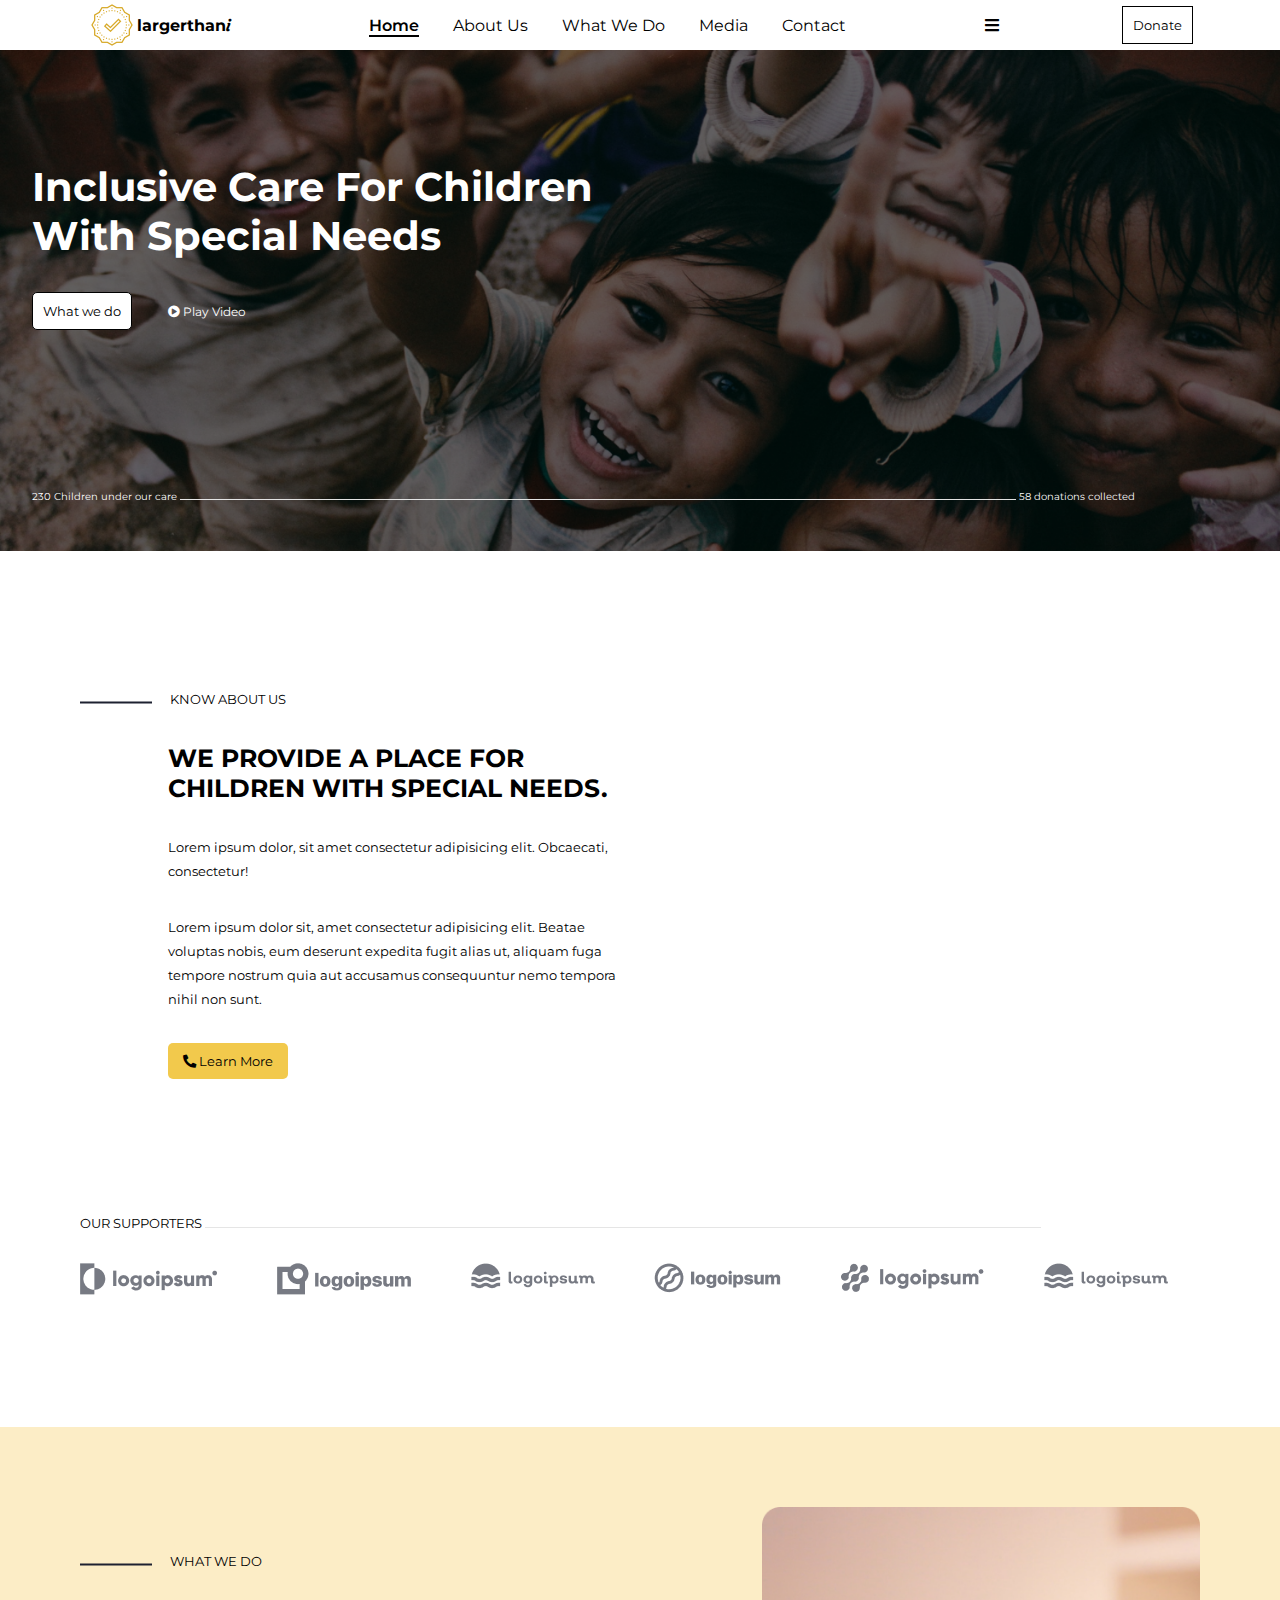
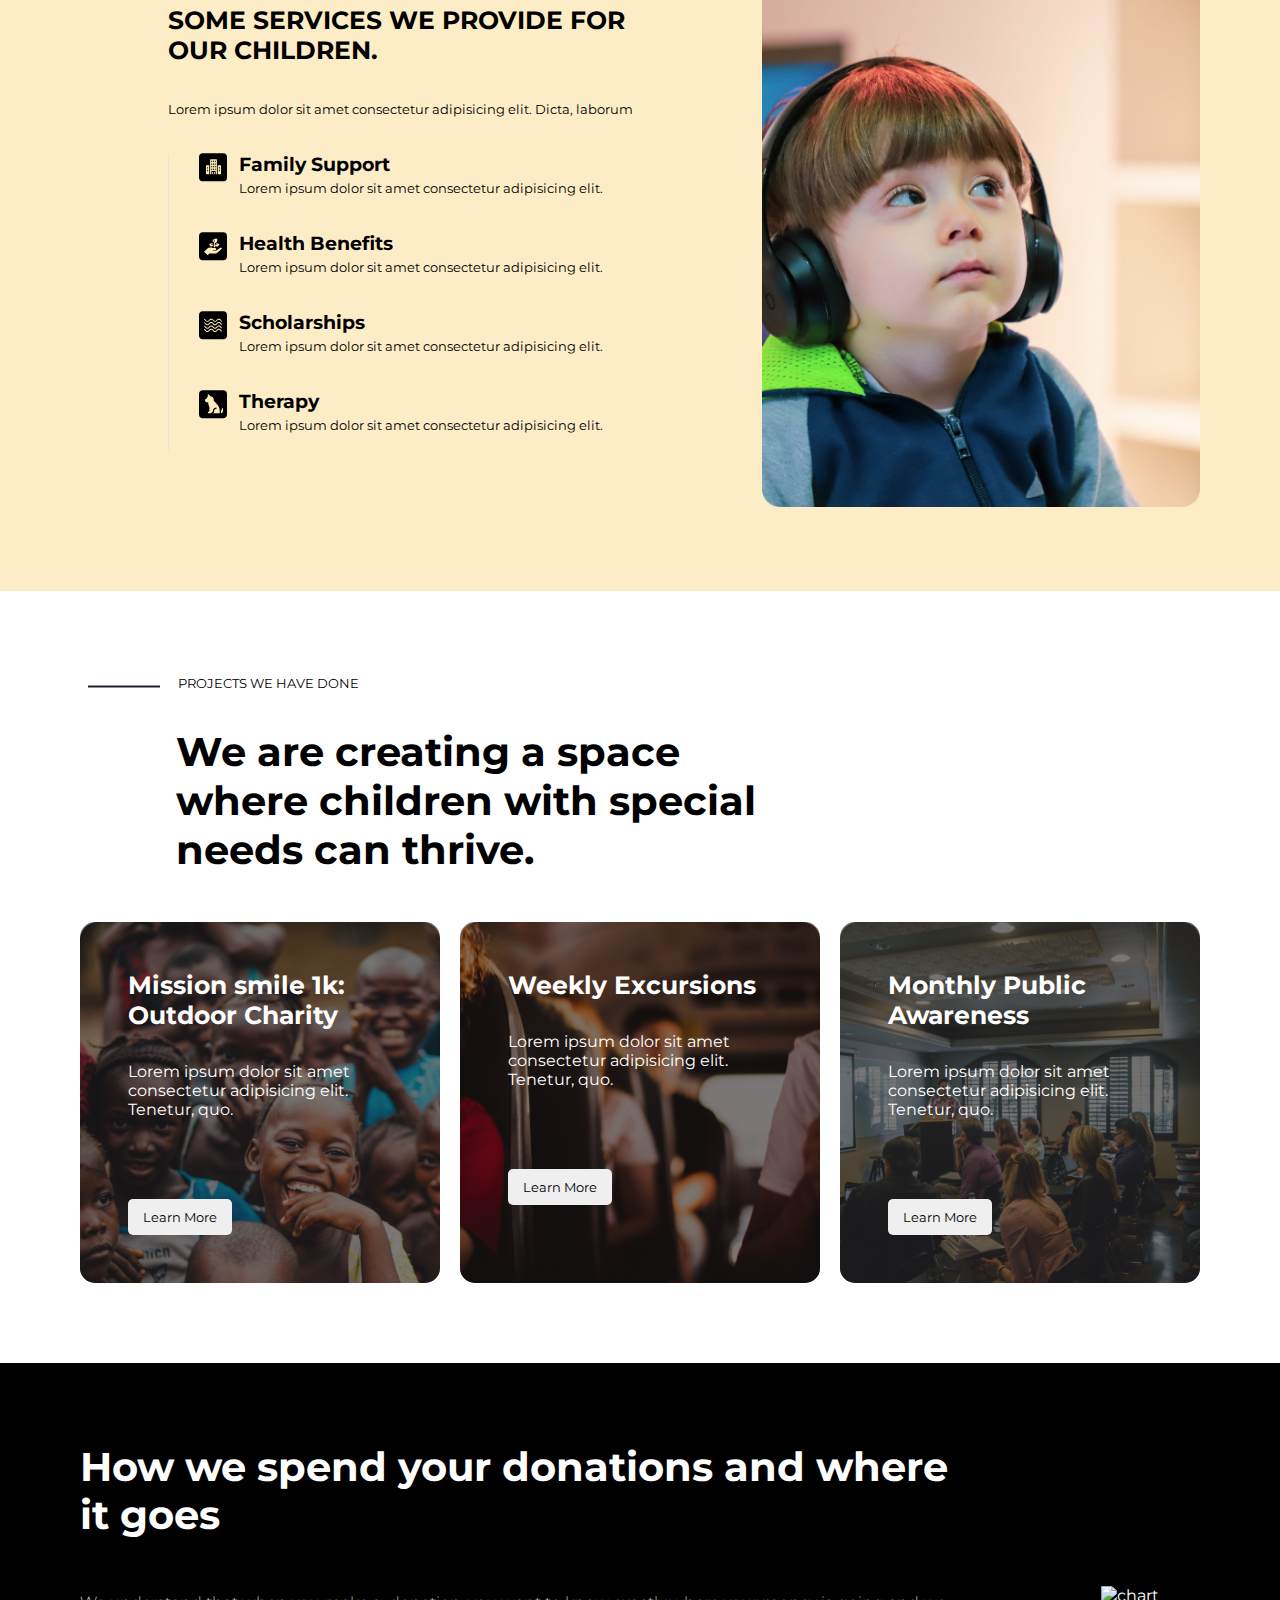
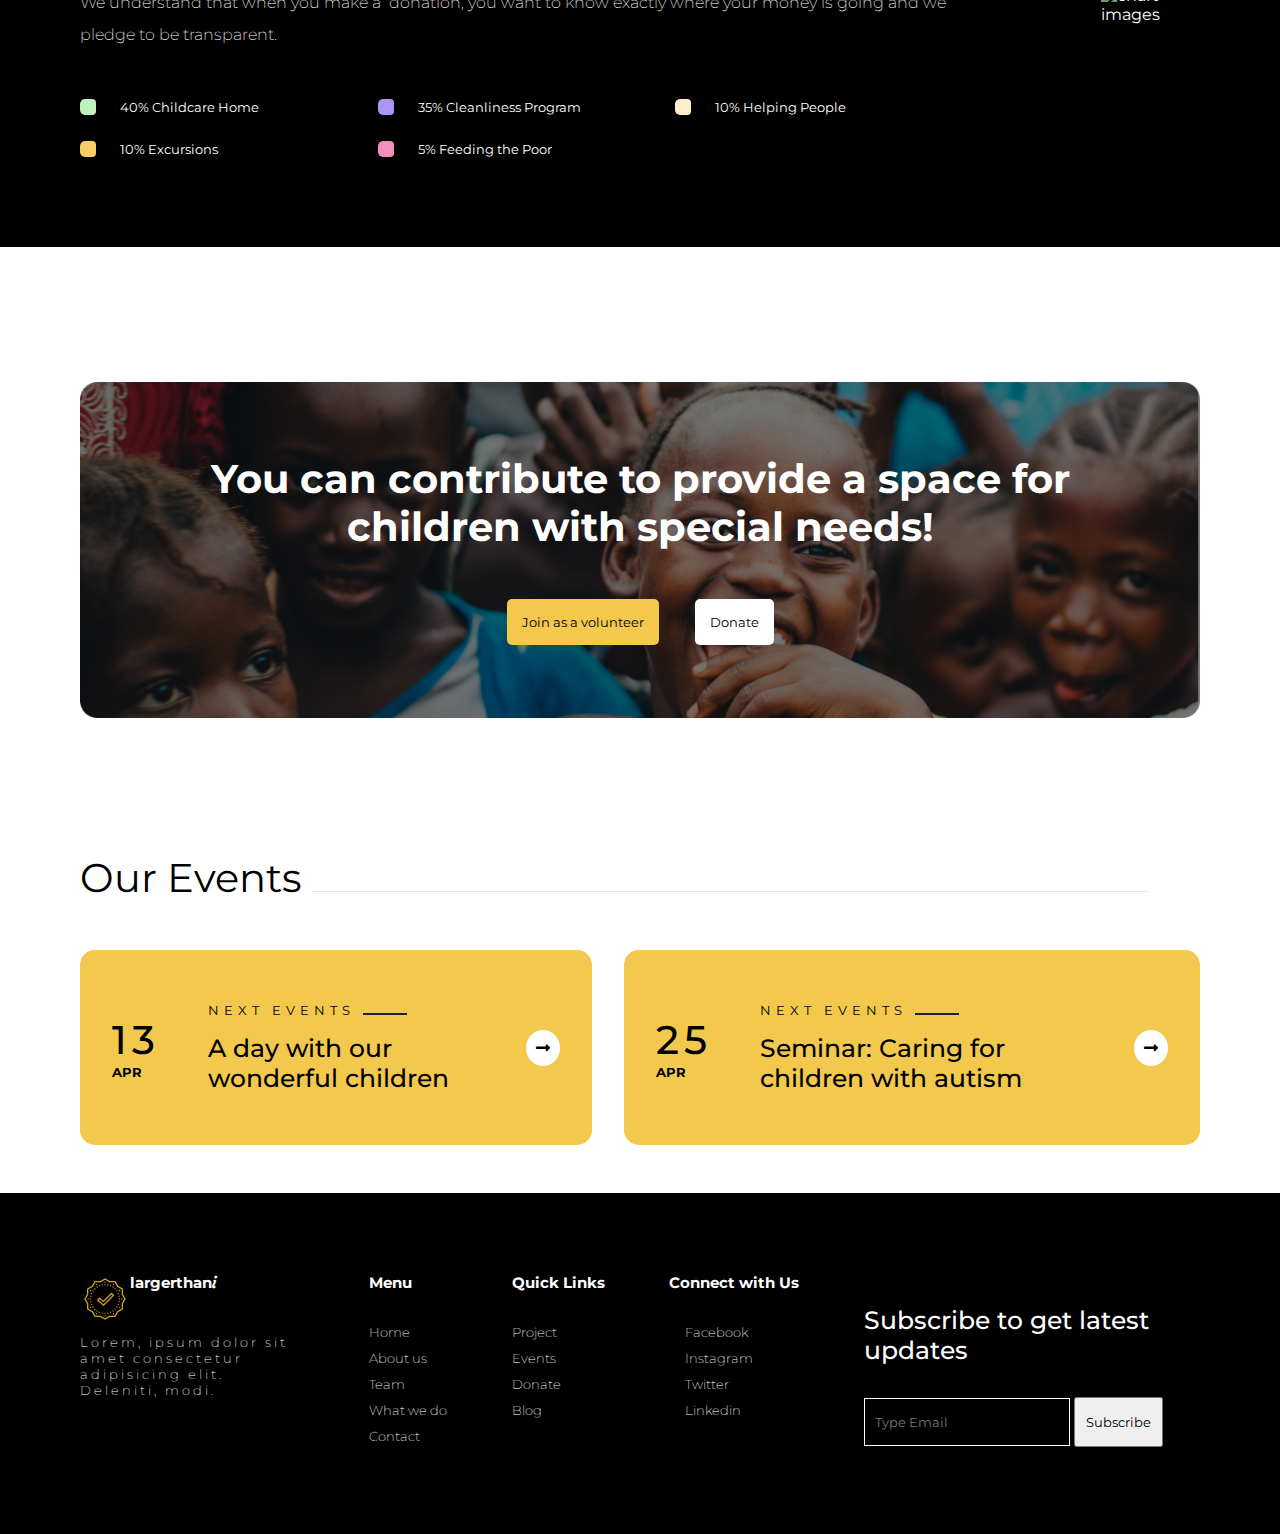
==== commit 6ae888c6: "added the what we do page" ====
--- a/index.html
+++ b/index.html
@@ -9,11 +9,13 @@
       href="https://cdnjs.cloudflare.com/ajax/libs/font-awesome/5.15.4/css/all.min.css"
     />
 
+    <!-- Favicon SVG -->
     <link
       rel="shortcut icon"
       href="assets/svg/Approval.svg"
       type="image/x-icon"
     />
+
     <!-- CSS references -->
     <link rel="stylesheet" href="/assets/css/home.css" />
     <link rel="stylesheet" href="assets/css/styleguide.css" />
@@ -32,7 +34,7 @@
     <title>Home</title>
   </head>
   <body>
-    <!-- <h2>Navbar sample</h2> -->
+    <!-- Navbar section -->
     <header>
       <div class="logo">
         <img src="assets/svg/Approval.svg" alt="" width="50px" height="50px" />
@@ -41,8 +43,8 @@
 
       <nav>
         <a class="active" href="#">Home</a>
-        <a href="#">About Us</a>
-        <a href="#">What We Do</a>
+        <a href="about.html">About Us</a>
+        <a href="whatwedo.html">What We Do</a>
         <a href="#">Media</a>
         <a href="#">Contact</a>
       </nav>
@@ -284,7 +286,7 @@
       </div>
       <div class="chart-col-2">
         <img
-          src="/assets/images/chart.png"
+          src="https://res.cloudinary.com/ds83mhjcm/image/upload/v1721402726/chart_dwvmze.png"
           alt="chart images"
           height="300px"
           width="300px"
--- a/assets/css/home.css
+++ b/assets/css/home.css
@@ -110,16 +110,19 @@
   align-items: center;
 }
 
-.about-hero .about-col-1,
-.wwd-text,
-.project-title p span {
+.about-hero .about-col-1 p span,
+.wwd .wwd-text p span,
+.projects .project-1 .project-title p span {
   text-transform: uppercase;
 }
 
-.about-hero .about-col-1 p {
+.about-hero .about-col-1 p,
+.wwd .wwd-text p,
+.project-1 .project-title p {
   font-size: 13px;
   margin-bottom: 2rem;
   line-height: 1.5rem;
+  /* text-transform: capitalize; */
 }
 
 .col-1-content {
@@ -168,24 +171,21 @@
   background-color: var(--primary-yellow-bg);
 }
 
-.wwd .wwd-text p {
-  font-size: 13px;
-  margin-bottom: 2rem;
-  line-height: 1.5rem;
-}
 .wwd-list {
   display: inline-flex;
   margin-left: 5.5rem;
 }
-.wwd-list ul {
+.wwd-list ul,
+.whatwedo ul {
   list-style: none;
   padding: 0;
 }
 
-.wwd-list li {
+.wwd-list li,
+.whatwedo li {
   padding-left: 40px;
   background-repeat: no-repeat;
-  background-position: left center;
+  background-position: left top;
   margin-bottom: 10px;
   margin-left: 30px;
 }
@@ -204,6 +204,15 @@
 
 .icon-therapy {
   background-image: url("/assets/svg/therapy.svg");
+}
+.icon-basic-amenities {
+  background-image: url("/assets/svg/basic-amenities.svg");
+}
+.icon-education {
+  background-image: url("/assets/svg/education.svg");
+}
+.icon-public-outreach {
+  background-image: url("/assets/svg/public-outreach.svg");
 }
 
 /* Projects Styles */
@@ -218,11 +227,6 @@
 }
 .project-1 .project-title {
   margin-left: 5.5rem;
-}
-.project-1 .project-title p {
-  font-size: 13px;
-  margin-bottom: 2rem;
-  line-height: 1.5rem;
 }
 
 .project-1 .project-title h3 {
